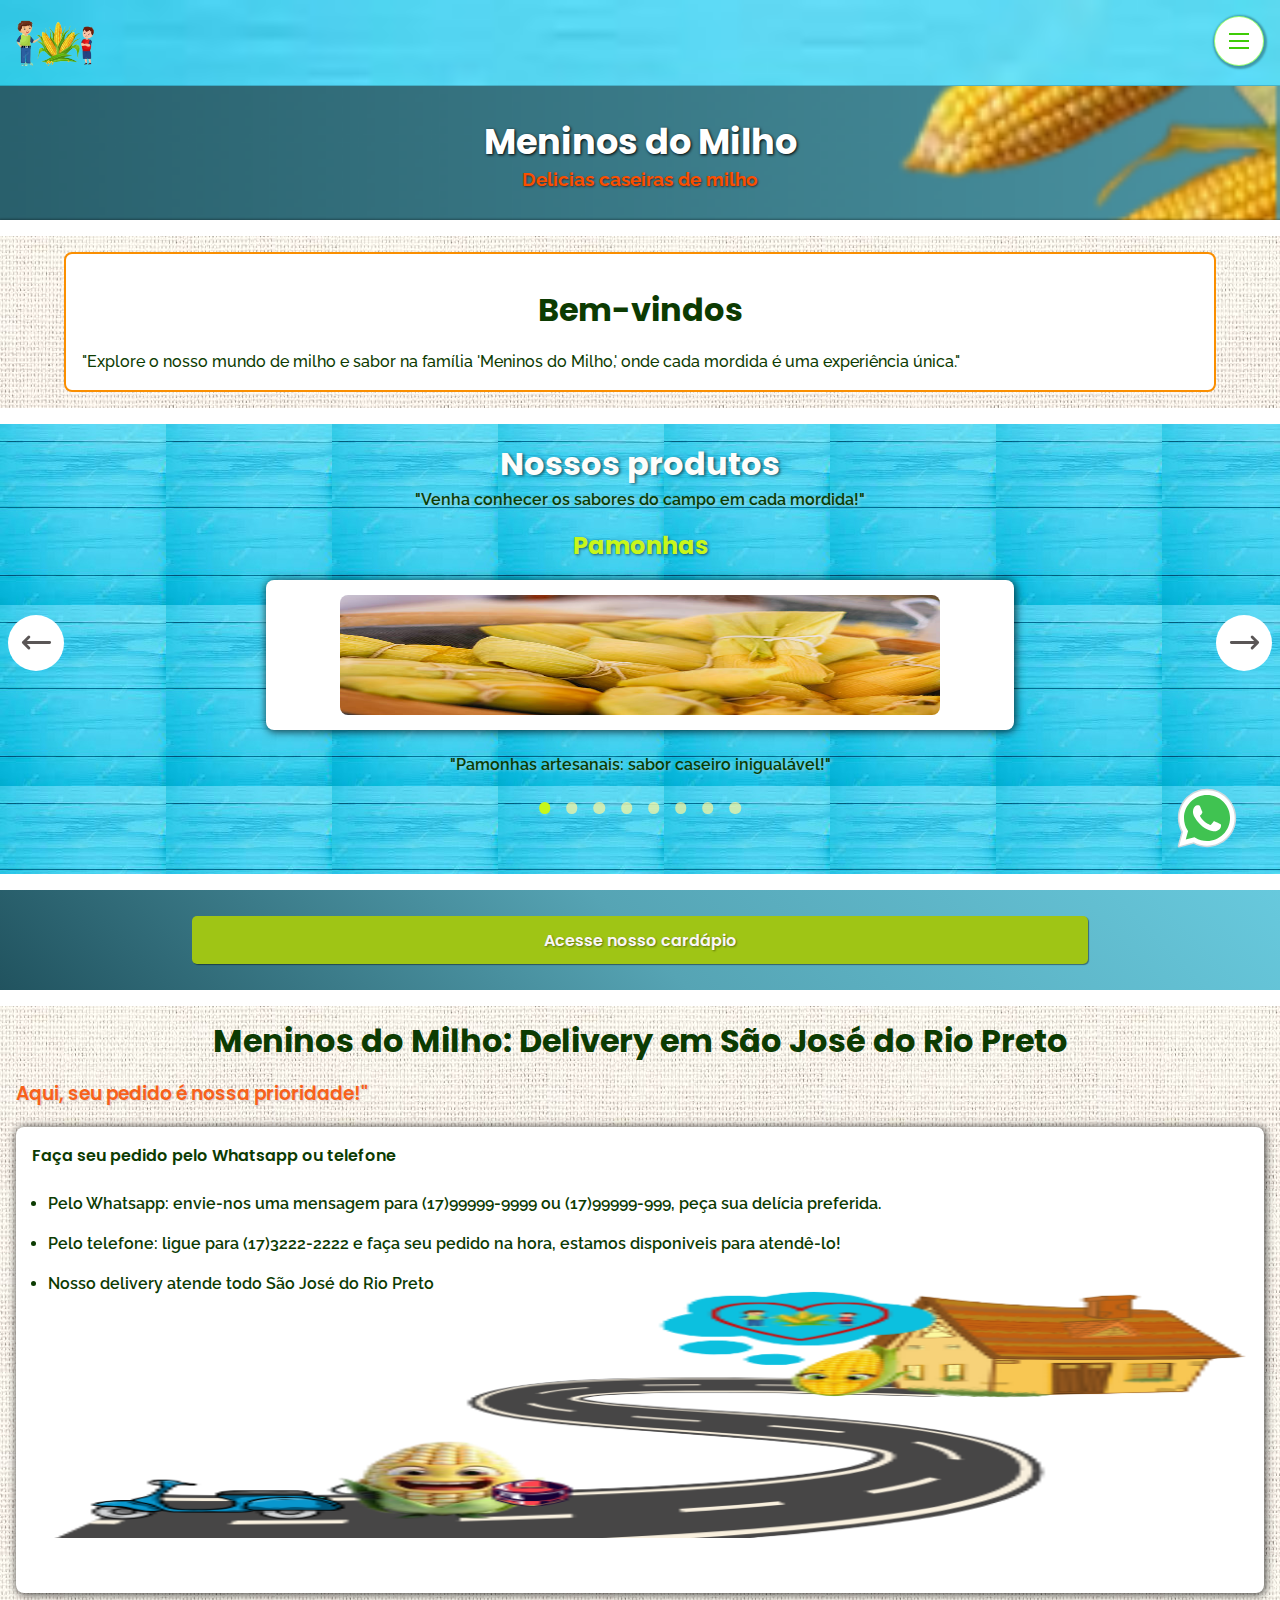
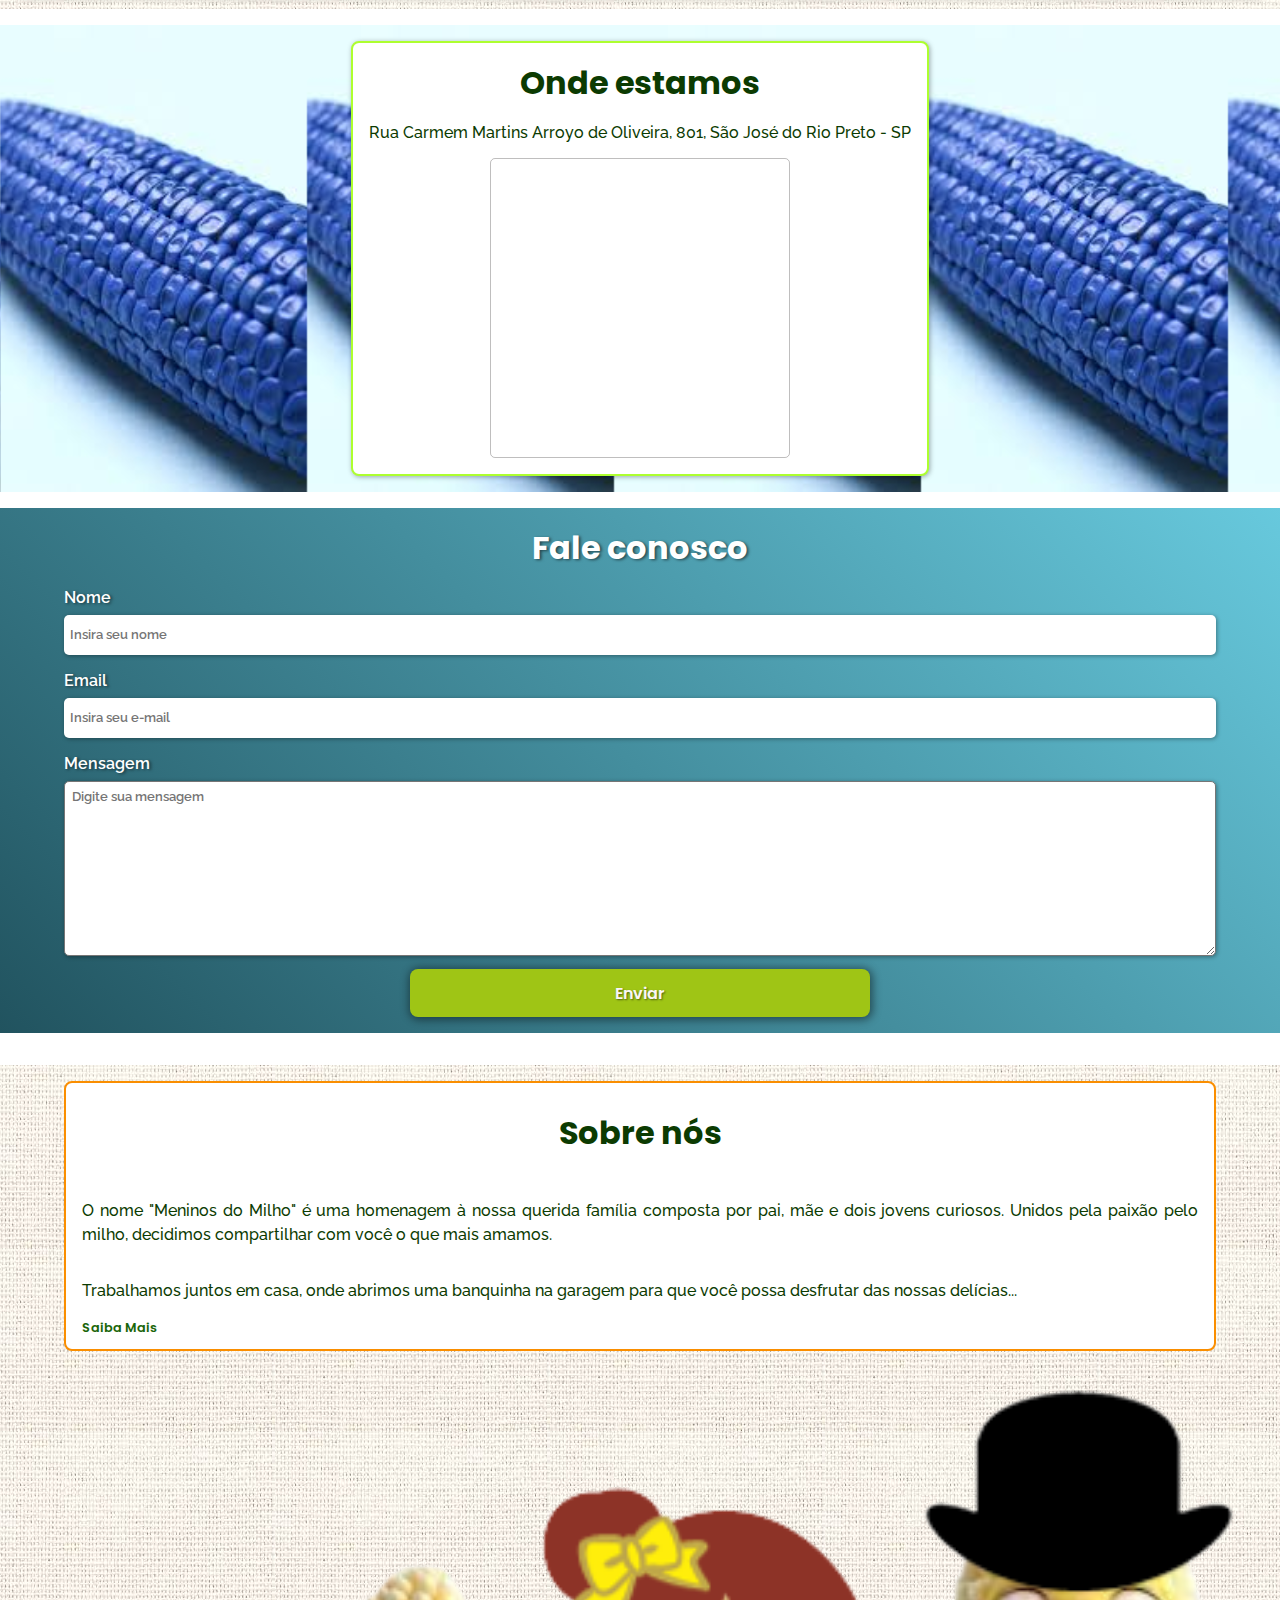
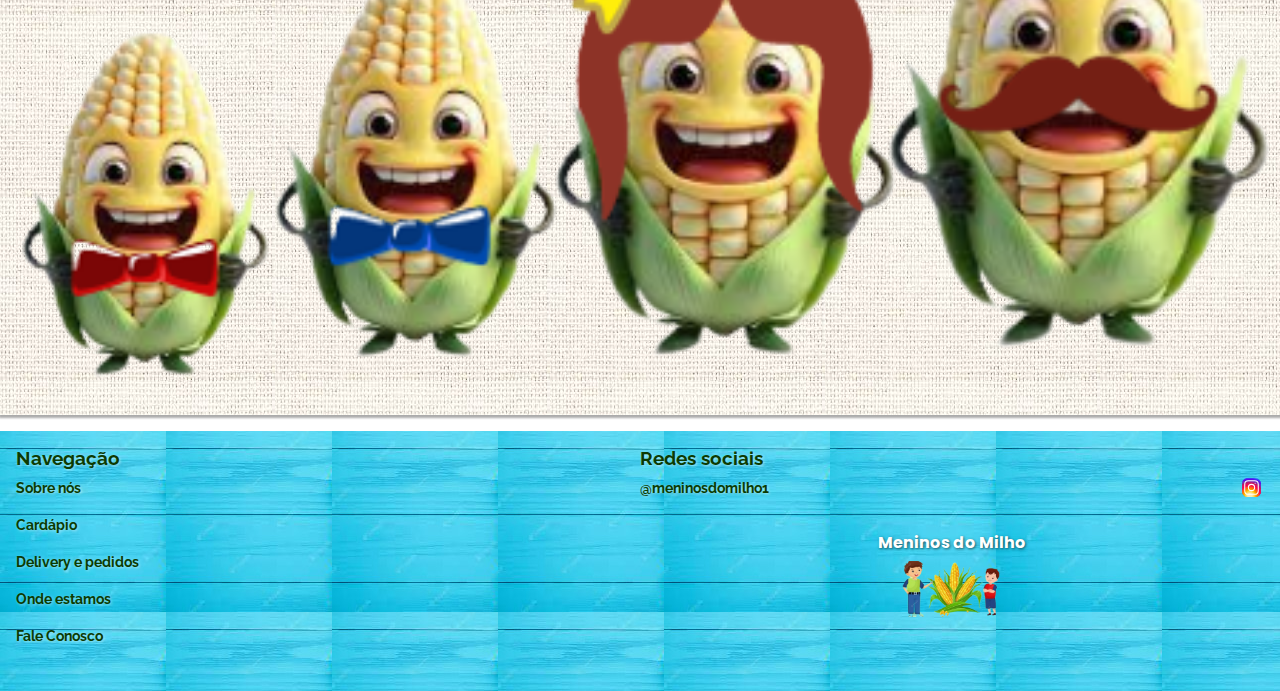
==== index.html @ b9b0762e "delegação no nav" ====
<!DOCTYPE html>
<html lang="pt">
	<head>
		<meta charset="UTF-8" />
		<meta
			name="viewport"
			content="width=device-width, initial-scale=1.0"
		/>
		<link
			rel="icon"
			href="imgs/favicon.ico"
		/>
		<title>Meninos do milho</title>
	
		<link
			rel="stylesheet"
			href="style.css"
		/>
		<script
			defer
			src="main.js"
		></script>
	</head>
	<body>
		<header class="header">
			<div class="teste">
				<img
					class="img-logo"
					src="imgs/Logo-cortada.png"
					alt=""
				/>	
			</div>
			<nav id="menu" >
				<div class="menu-container">
		
				<span class="icone-menu"></span>
				</div> 
			
				<ul class="menu-burguer">
					<li class="menu-burguer-lista"><a href="#sobre-nos"  class="item menu-burguer-link">Sobre nós</a></li>
					<li class="menu-burguer-lista"><a href="#" class="item">Cardápio</a></li>
					<li class="menu-burguer-lista"><a href="#delivery-pedidos" class="item menu-burguer-link">Delivery e pedidos</a></li>
					<li class="menu-burguer-lista"><a href="#onde-estamos" class="item menu-burguer-link">Onde estamos</a></li>
					<li class="menu-burguer-lista"><a href="#fale-conosco" class="item menu-burguer-link">Fale conosco</a></li>
				</ul>
			</nav>
			<div class="teste-2">
				<h1 class="titulo">Meninos do Milho</h1>
				<p class="subtitulo">Delicias caseiras de milho</p>
			</div>

		</header>
		<main class="main">
				<a id="icon-whatsapp" aria-label="Chat on WhatsApp" href="https://wa.me//55170000000?text=Ola,%20quero%20conhecer%20as%20delicias%20de%20milho!"><img alt="Chat on WhatsApp" src="whats.svg" /></a>
		
			<section class="boas-vindas">
				<div class="container-boas-vindas">
					<h2 class="titulo-bem-vindo titulo-boas-vindas-inicio">Bem-vindos</h2>
				<p class="texto-boas-vindas ">
						"Explore o nosso mundo de milho e sabor na família 'Meninos do
						Milho,' onde cada mordida é uma experiência única."
					</p>
			</section>
			<section class="section-produtos">
				<div class="section__header">
					<h2 class="section__titulo">Nossos produtos</h2>
					<h3 class="section__texto">
						"Venha conhecer os sabores do campo em cada mordida!"
					</h3>
				</div>
				<div class="slider">
					<div class="slide slide--1">
						<div class="produtos-container">
							<h3 class="produtos__container--header">Pamonhas</h3>
							<div class="produtos-container-img">
								<img
									class="slide-img--pamonha"
									src="imgs/pamonhas.jpg"
									alt=""
								/>
							</div>
							<p class="produtos-texto">
								"Pamonhas artesanais: sabor caseiro inigualável!"
							</p>
						</div>
					</div>

					<div class="slide slide--2">
						<div class="produtos-container">
							<h3 class="produtos__container--header">Curau</h3>
							<div class="produtos-container-img">
								<img
									class="slide-img--pamonha"
									src="imgs/curau.jpg"
									alt=""
								/>
							</div>
							<p class="produtos-texto">"Cremosidade em cada colherada."</p>
						</div>
					</div>
					<div class="slide slide--3">
						<div class="produtos-container">
							<h3 class="produtos__container--header">Suco de milho</h3>
							<div class="produtos-container-img">
								<img
									class="slide-img--pamonha"
									src="imgs/suco.jpg"
									alt=""
								/>
							</div>
							<p class="produtos-texto">
								"Refresque-se com a essência do campo, refresque-se com o sabor
								do milho!"
							</p>
						</div>
					</div>
					<div class="slide slide--4">
						<div class="produtos-container">
							<h3 class="produtos__container--header">Milho cozido</h3>
							<div class="produtos-container-img">
								<img
									class="slide-img--pamonha"
									src="imgs/milho-cozido.jpg"
									alt=""
								/>
							</div>
							<p class="produtos-texto">"Tradição servida quentinha."</p>
						</div>
					</div>
					<div class="slide slide--5">
						<div class="produtos-container">
							<h3 class="produtos__container--header">Bolo de Milho</h3>
							<div class="produtos-container-img">
								<img
									class="slide-img--pamonha"
									src="imgs/bolo.jpg"
									alt=""
								/>
							</div>
							<p class="produtos-texto">
								"Uma explosão de sabor a cada fatia."
							</p>
						</div>
					</div>
					<div class="slide slide--6">
						<div class="produtos-container">
							<h3 class="produtos__container--header">Caldos</h3>
							<div class="produtos-container-img">
								<img
									class="slide-img--pamonha"
									src="imgs/caldo.jpg"
									alt=""
								/>
							</div>
							<p class="produtos-texto">
								O aconchego do sabor da roça em uma única tigela.
							</p>
						</div>
					</div>
					<div class="slide slide--7">
						<div class="produtos-container">
							<h3 class="produtos__container--header">Geleias</h3>
							<div class="produtos-container-img">
								<img
									class="slide-img--pamonha"
									src="imgs/geleia.jpg"
									alt=""
								/>
							</div>
							<p class="produtos-texto">
								"Geleias frescas, o toque perfeito para o seu dia."
							</p>
						</div>
					</div>
					<div class="slide slide--8">
						<div class="produtos-container">
							<h3 class="produtos__container--header">Massa pura</h3>
							<div class="produtos-container-img">
								<img
									class="slide-img--pamonha"
									src="imgs/a-versatilidade-do-milho.jpg"
									alt=""
								/>
							</div>
							<p class="produtos-texto">
								"Versatilidade em cada grão, o ingrediente que transforma
								receitas em obras-primas."
							</p>
						</div>
					</div>
					<div class="container-buttons">
						<button class="slider__btn slider__btn--left">
							<svg
								xmlns="http://www.w3.org/2000/svg"
								fill="none"
								viewBox="0 0 24 24"
								stroke-width="2"
								stroke="currentColor"
								style="width: 35px; height: 35px"
							>
								<path
									stroke-linecap="round"
									stroke-linejoin="round"
									d="M6.75 15.75L3 12m0 0l3.75-3.75M3 12h18"
								/>
							</svg>
						</button>
						<button class="slider__btn slider__btn--right">
							<svg
								xmlns="http://www.w3.org/2000/svg"
								fill="none"
								viewBox="0 0 24 24"
								stroke-width="2"
								stroke="currentColor"
								style="width: 35px; height: 35px; transform: rotate(180deg)"
							>
								<path
									stroke-linecap="round"
									stroke-linejoin="round"
									d="M6.75 15.75L3 12m0 0l3.75-3.75M3 12h18"
								/>
							</svg>
						</button>
					</div>
					<div class="dots"></div>
				</div>
			</section>
			<section class="section-acessa-cardapio">
				<div class="acessa-cardapio-container">
					<a
						class="acessa-cardapio"
						href="#"
						>Acesse nosso cardápio</a
					>
				</div>
			</section>
			<section id="delivery-pedidos" class="section-delivery">
				<h2 class="delivery-titulo">
					Meninos do Milho: Delivery em São José do Rio Preto
				</h2>
				<h3 class="delivery-subtitulo">
					Aqui, seu pedido é nossa prioridade!"
				</h3>
				<div class="lista-wrap">
					<h4 class="delivery-pedido">
						Faça seu pedido pelo Whatsapp ou telefone
					</h4>
					<ul class="delivery-lista">
						<li class="lista-item">
							Pelo Whatsapp: envie-nos uma mensagem para (17)99999-9999 ou
							(17)99999-999, peça sua delícia preferida.
						</li>
						<li class="lista-item">
							Pelo telefone: ligue para (17)3222-2222 e faça seu pedido na hora,
							estamos disponiveis para atendê-lo!
						</li>
						<li class="lista-item">
							Nosso delivery atende todo São José do Rio Preto
						</li>
					</ul>
					<img
						class="delivery-img"
						src="imgs/Delivery-teste.png"
						alt=""
					/>
				</div>
			</section>
			<section id="onde-estamos" class="section-mapa">
				<div class="container-mapa">
					<h2 class="titulo-mapa">Onde estamos</h2>
					<p class="endereço">
						Rua Carmem Martins Arroyo de Oliveira, 801, São José do Rio Preto -
						SP
					</p>
					<iframe
						class="mapa"
						src="https://www.google.com/maps/embed?pb=!1m18!1m12!1m3!1d3730.762014819106!2d-49.40532342383534!3d-20.76043786470651!2m3!1f0!2f0!3f0!3m2!1i1024!2i768!4f13.1!3m3!1m2!1s0x94bdac896d7f86d7%3A0xbe090de798e290ec!2sR.%20Carmem%20Martins%20Arroyo%20de%20Oliveira%2C%20801%20-%20Jardim%20Arroyo%2C%20S%C3%A3o%20Jos%C3%A9%20do%20Rio%20Preto%20-%20SP%2C%2015047-264!5e0!3m2!1spt-BR!2sbr!4v1697739507751!5m2!1spt-BR!2sbr"
						width="300"
						height="300"
						style="border: 1"
						allowfullscreen=""
						loading="lazy"
						referrerpolicy="no-referrer-when-downgrade"
					></iframe>
				</div>
			</section>
			<section id="fale-conosco" class="contato">
				<h2 class="titulo-contato">Fale conosco</h2>
				<form
					id="contato-form"
					action=""
					method="post"
				>
					<label for="nome">Nome</label>
					<input
						name="Nome"
						id="nome"
						type="name"
						placeholder="Insira seu nome"
						required
					/>
					<label for="email">Email</label>
					<input
						name="Email"
						id="email"
						type="email"
						placeholder="Insira seu e-mail"
						required
					/>
					<label for="mensagem">Mensagem</label>
					<textarea
						name="Mensagem"
						id="mensagem"
						cols="30"
						rows="10"
						placeholder="Digite sua mensagem"
						required
					></textarea>
					<button
						class="button-submit"
						type="submit"
					>
						Enviar
					</button>
				</form>
			</section>
			<section id="sobre-nos" class="boas-vindas">
				<div class="container-boas-vindas">
					<h2 class="titulo-bem-vindo">Sobre nós</h2>
					<p class="texto-boas-vindas">
						O nome "Meninos do Milho" é uma homenagem à nossa querida família
						composta por pai, mãe e dois jovens curiosos. Unidos pela paixão
						pelo milho, decidimos compartilhar com você o que mais amamos.

						<!--"Explore o nosso mundo de milho e sabor na família 'Meninos do
						Milho,' onde cada mordida é uma experiência única."
						"Nós, a família Meninos do Milho, estamos comprometidos em servir cada
						dia melhor a você e à sua família com sabor que aquece corações, feito
						com amor pela nossa família para a sua."-->
					</p>
					<p class="texto-boas-vindas">
						Trabalhamos juntos em casa, onde abrimos uma banquinha na garagem
						para que você possa desfrutar das nossas delícias...
					</p>

					<p class="texto-boas-vindas saiba-mais">
						Nossa jornada começa nas raízes do campo, onde buscamos o milho
						fresco diretamente da roça. É aí que tudo começa, com a seleção das
						melhores espigas para nossos produtos
					</p>
					<p class="texto-boas-vindas saiba-mais">
						Elaboramos uma variedade de delícias que exalta o sabor tradicional
						do milho: pamonha, milho cozido, curau, bolo de milho e geleias.
						Cada um deles é resultado do nosso compromisso com a essencia e
						o frescor.
					</p>
					<p class="texto-boas-vindas saiba-mais">
						No Meninos do Milho, nosso compromisso é trazer a tradição rural
						para a sua mesa. Valorizamos o frescor, a essencia e a riqueza
						do milho em todos os nossos produtos. Queremos que cada mordida seja
						uma experiência que une as pessoas e celebra o sabor do campo.
					</p>
					<p class="texto-boas-vindas saiba-mais">
						Ao escolher nossos produtos, você faz parte da nossa história e da
						nossa família. Agradecemos por nos permitir compartilhar o que mais
						amamos com você. Aproveite cada sabor com a certeza de que é
						preparado com o mesmo carinho que temos um pelo outro.
					</p>
					<p class="texto-boas-vindas saiba-mais">
						Agradecemos por escolher nossos produtos e por fazer parte da nossa
						história. Aproveite cada sabor que oferecemos, com o mesmo amor e
						dedicação que colocamos em cada um deles.
					</p>
					<p class="button-saiba-mais">Saiba Mais</p>
				</div>
				<img
					class="familia-img"
					src="imgs/familia-ruiva-bigode.png"
					alt=""
				/>
			</section>
		</main>
		<footer class="footer">
			
			<div class="container-links-footer">
				<div class="lista-link">
					<h3 class="titulo-lista">Navegação</h3>
					<a
						class="item"
						href="#sobre-nos" target="_self"
						>Sobre nós</a
					>
					<a
						class="item"
						href="#" target="_self"
						>Cardápio</a
					>
						<a
						class="item "
						href="#delivery-pedidos" target="_self"
						>Delivery e pedidos</a
					>
					<a
						class="item"
						href="#onde-estamos" target="_self"
						>Onde estamos</a
					>
					<a
						class="item"
						href="#fale-conosco" target="_self"
						>Fale Conosco</a
					>
				</div>
				<div class="redes-container">
					<h3 class="titulo-redes">Redes sociais</h3>
					<div class="link-container">
						<a
    class="item-1"
    href="https://instagram.com/meninosdomilho.1?igshid=MzRlODBiNWFlZA=="
    target="_blank"
    rel="noopener noreferrer"
>@meninosdomilho1</a>
						<svg xmlns="http://www.w3.org/2000/svg" x="0px" y="0px" width="25" height="25" viewBox="0 0 48 48">
							<path fill="#304ffe" d="M41.67,13.48c-0.4,0.26-0.97,0.5-1.21,0.77c-0.09,0.09-0.14,0.19-0.12,0.29v1.03l-0.3,1.01l-0.3,1l-0.33,1.1 l-0.68,2.25l-0.66,2.22l-0.5,1.67c0,0.26-0.01,0.52-0.03,0.77c-0.07,0.96-0.27,1.88-0.59,2.74c-0.19,0.53-0.42,1.04-0.7,1.52 c-0.1,0.19-0.22,0.38-0.34,0.56c-0.4,0.63-0.88,1.21-1.41,1.72c-0.41,0.41-0.86,0.79-1.35,1.11c0,0,0,0-0.01,0 c-0.08,0.07-0.17,0.13-0.27,0.18c-0.31,0.21-0.64,0.39-0.98,0.55c-0.23,0.12-0.46,0.22-0.7,0.31c-0.05,0.03-0.11,0.05-0.16,0.07 c-0.57,0.27-1.23,0.45-1.89,0.54c-0.04,0.01-0.07,0.01-0.11,0.02c-0.4,0.07-0.79,0.13-1.19,0.16c-0.18,0.02-0.37,0.03-0.55,0.03 l-0.71-0.04l-3.42-0.18c0-0.01-0.01,0-0.01,0l-1.72-0.09c-0.13,0-0.27,0-0.4-0.01c-0.54-0.02-1.06-0.08-1.58-0.19 c-0.01,0-0.01,0-0.01,0c-0.95-0.18-1.86-0.5-2.71-0.93c-0.47-0.24-0.93-0.51-1.36-0.82c-0.18-0.13-0.35-0.27-0.52-0.42 c-0.48-0.4-0.91-0.83-1.31-1.27c-0.06-0.06-0.11-0.12-0.16-0.18c-0.06-0.06-0.12-0.13-0.17-0.19c-0.38-0.48-0.7-0.97-0.96-1.49 c-0.24-0.46-0.43-0.95-0.58-1.49c-0.06-0.19-0.11-0.37-0.15-0.57c-0.01-0.01-0.02-0.03-0.02-0.05c-0.1-0.41-0.19-0.84-0.24-1.27 c-0.06-0.33-0.09-0.66-0.09-1c-0.02-0.13-0.02-0.27-0.02-0.4l1.91-2.95l1.87-2.88l0.85-1.31l0.77-1.18l0.26-0.41v-1.03 c0.02-0.23,0.03-0.47,0.02-0.69c-0.01-0.7-0.15-1.38-0.38-2.03c-0.22-0.69-0.53-1.34-0.85-1.94c-0.38-0.69-0.78-1.31-1.11-1.87 C14,7.4,13.66,6.73,13.75,6.26C14.47,6.09,15.23,6,16,6h16c4.18,0,7.78,2.6,9.27,6.26C41.43,12.65,41.57,13.06,41.67,13.48z"></path><path fill="#4928f4" d="M42,16v0.27l-1.38,0.8l-0.88,0.51l-0.97,0.56l-1.94,1.13l-1.9,1.1l-1.94,1.12l-0.77,0.45 c0,0.48-0.12,0.92-0.34,1.32c-0.31,0.58-0.83,1.06-1.49,1.47c-0.67,0.41-1.49,0.74-2.41,0.98c0,0,0-0.01-0.01,0 c-3.56,0.92-8.42,0.5-10.78-1.26c-0.66-0.49-1.12-1.09-1.32-1.78c-0.06-0.23-0.09-0.48-0.09-0.73v-7.19 c0.01-0.15-0.09-0.3-0.27-0.45c-0.54-0.43-1.81-0.84-3.23-1.25c-1.11-0.31-2.3-0.62-3.3-0.92c-0.79-0.24-1.46-0.48-1.86-0.71 c0.18-0.35,0.39-0.7,0.61-1.03c1.4-2.05,3.54-3.56,6.02-4.13C14.47,6.09,15.23,6,16,6h10.8c5.37,0.94,10.32,3.13,14.47,6.26 c0.16,0.39,0.3,0.8,0.4,1.22c0.18,0.66,0.29,1.34,0.32,2.05C42,15.68,42,15.84,42,16z"></path><path fill="#6200ea" d="M42,16v4.41l-0.22,0.68l-0.75,2.33l-0.78,2.4l-0.41,1.28l-0.38,1.19l-0.37,1.13l-0.36,1.12l-0.19,0.59 l-0.25,0.78c0,0.76-0.02,1.43-0.07,2c-0.01,0.06-0.02,0.12-0.02,0.18c-0.06,0.53-0.14,0.98-0.27,1.36 c-0.01,0.06-0.03,0.12-0.05,0.17c-0.26,0.72-0.65,1.18-1.23,1.48c-0.14,0.08-0.3,0.14-0.47,0.2c-0.53,0.18-1.2,0.27-2.02,0.32 c-0.6,0.04-1.29,0.05-2.07,0.05H31.4l-1.19-0.05L30,37.61l-2.17-0.09l-2.2-0.09l-7.25-0.3l-1.88-0.08h-0.26 c-0.78-0.01-1.45-0.06-2.03-0.14c-0.84-0.13-1.49-0.35-1.98-0.68c-0.7-0.45-1.11-1.11-1.35-2.03c-0.06-0.22-0.11-0.45-0.14-0.7 c-0.1-0.58-0.15-1.25-0.18-2c0-0.15,0-0.3-0.01-0.46c-0.01-0.01,0-0.01,0-0.01v-0.58c-0.01-0.29-0.01-0.59-0.01-0.9l0.05-1.61 l0.03-1.15l0.04-1.34v-0.19l0.07-2.46l0.07-2.46l0.07-2.31l0.06-2.27l0.02-0.6c0-0.31-1.05-0.49-2.22-0.64 c-0.93-0.12-1.95-0.23-2.56-0.37c0.05-0.23,0.1-0.46,0.16-0.68c0.18-0.72,0.45-1.4,0.79-2.05c0.18-0.35,0.39-0.7,0.61-1.03 c2.16-0.95,4.41-1.69,6.76-2.17c2.06-0.43,4.21-0.66,6.43-0.66c7.36,0,14.16,2.49,19.54,6.69c0.52,0.4,1.03,0.83,1.53,1.28 C42,15.68,42,15.84,42,16z"></path><path fill="#673ab7" d="M42,18.37v4.54l-0.55,1.06l-1.05,2.05l-0.56,1.08l-0.51,0.99l-0.22,0.43c0,0.31,0,0.61-0.02,0.9 c0,0.43-0.02,0.84-0.05,1.22c-0.04,0.45-0.1,0.86-0.16,1.24c-0.15,0.79-0.36,1.47-0.66,2.03c-0.04,0.07-0.08,0.14-0.12,0.2 c-0.11,0.18-0.24,0.35-0.38,0.51c-0.18,0.22-0.38,0.41-0.61,0.57c-0.34,0.26-0.74,0.47-1.2,0.63c-0.57,0.21-1.23,0.35-2.01,0.43 c-0.51,0.05-1.07,0.08-1.68,0.08l-0.42,0.02l-2.08,0.12h-0.01L27.5,36.6l-2.25,0.13l-3.1,0.18l-3.77,0.22l-0.55,0.03 c-0.51,0-0.99-0.03-1.45-0.09c-0.05-0.01-0.09-0.02-0.14-0.02c-0.68-0.11-1.3-0.29-1.86-0.54c-0.68-0.3-1.27-0.7-1.77-1.18 c-0.44-0.43-0.82-0.92-1.13-1.47c-0.07-0.13-0.14-0.25-0.2-0.39c-0.3-0.59-0.54-1.25-0.72-1.97c-0.03-0.12-0.06-0.25-0.08-0.38 c-0.06-0.23-0.11-0.47-0.14-0.72c-0.11-0.64-0.17-1.32-0.2-2.03v-0.01c-0.01-0.29-0.02-0.57-0.02-0.87l-0.49-1.17l-0.07-0.18 L9.5,25.99L8.75,24.2l-0.12-0.29l-0.72-1.73l-0.8-1.93c0,0,0,0-0.01,0L6.29,18.3L6,17.59V16c0-0.63,0.06-1.25,0.17-1.85 c0.05-0.23,0.1-0.46,0.16-0.68c0.85-0.49,1.74-0.94,2.65-1.34c2.08-0.93,4.31-1.62,6.62-2.04c1.72-0.31,3.51-0.48,5.32-0.48 c7.31,0,13.94,2.65,19.12,6.97c0.2,0.16,0.39,0.32,0.58,0.49C41.09,17.48,41.55,17.91,42,18.37z"></path><path fill="#8e24aa" d="M42,21.35v5.14l-0.57,1.19l-1.08,2.25l-0.01,0.03c0,0.43-0.02,0.82-0.05,1.17c-0.1,1.15-0.38,1.88-0.84,2.33 c-0.33,0.34-0.74,0.53-1.25,0.63c-0.03,0.01-0.07,0.01-0.1,0.02c-0.16,0.03-0.33,0.05-0.51,0.05c-0.62,0.06-1.35,0.02-2.19-0.04 c-0.09,0-0.19-0.01-0.29-0.02c-0.61-0.04-1.26-0.08-1.98-0.11c-0.39-0.01-0.8-0.02-1.22-0.02h-0.02l-1.01,0.08h-0.01l-2.27,0.16 l-2.59,0.2l-0.38,0.03l-3.03,0.22l-1.57,0.12l-1.55,0.11c-0.27,0-0.53,0-0.79-0.01c0,0-0.01-0.01-0.01,0 c-1.13-0.02-2.14-0.09-3.04-0.26c-0.83-0.14-1.56-0.36-2.18-0.69c-0.64-0.31-1.17-0.75-1.6-1.31c-0.41-0.55-0.71-1.24-0.9-2.07 c0-0.01,0-0.01,0-0.01c-0.14-0.67-0.22-1.45-0.22-2.33l-0.15-0.27L9.7,26.35l-0.13-0.22L9.5,25.99l-0.93-1.65l-0.46-0.83 l-0.58-1.03l-1-1.79L6,19.75v-3.68c0.88-0.58,1.79-1.09,2.73-1.55c1.14-0.58,2.32-1.07,3.55-1.47c1.34-0.44,2.74-0.79,4.17-1.02 c1.45-0.24,2.94-0.36,4.47-0.36c6.8,0,13.04,2.43,17.85,6.47c0.22,0.17,0.43,0.36,0.64,0.54c0.84,0.75,1.64,1.56,2.37,2.41 C41.86,21.18,41.94,21.26,42,21.35z"></path><path fill="#c2185b" d="M42,24.71v7.23c-0.24-0.14-0.57-0.31-0.98-0.49c-0.22-0.11-0.47-0.22-0.73-0.32 c-0.38-0.17-0.79-0.33-1.25-0.49c-0.1-0.04-0.2-0.07-0.31-0.1c-0.18-0.07-0.37-0.13-0.56-0.19c-0.59-0.18-1.24-0.35-1.92-0.5 c-0.26-0.05-0.53-0.1-0.8-0.14c-0.87-0.15-1.8-0.24-2.77-0.25c-0.08-0.01-0.17-0.01-0.25-0.01l-2.57,0.02l-3.5,0.02h-0.01 l-7.49,0.06c-2.38,0-3.84,0.57-4.72,0.8c0,0-0.01,0-0.01,0.01c-0.93,0.24-1.22,0.09-1.3-1.54c-0.02-0.45-0.03-1.03-0.03-1.74 l-0.56-0.43l-0.98-0.74l-0.6-0.46l-0.12-0.09L8.88,24.1l-0.25-0.19l-0.52-0.4l-0.96-0.72L6,21.91v-3.4 c0.1-0.08,0.19-0.15,0.29-0.21c1.45-1,3-1.85,4.64-2.54c1.46-0.62,3-1.11,4.58-1.46c0.43-0.09,0.87-0.18,1.32-0.24 c1.33-0.23,2.7-0.34,4.09-0.34c6.01,0,11.53,2.09,15.91,5.55c0.66,0.52,1.3,1.07,1.9,1.66c0.82,0.78,1.59,1.61,2.3,2.49 c0.14,0.18,0.28,0.36,0.42,0.55C41.64,24.21,41.82,24.46,42,24.71z"></path><path fill="#d81b60" d="M42,28.72V32c0,0.65-0.06,1.29-0.18,1.91c-0.18,0.92-0.49,1.8-0.91,2.62c-0.22,0.05-0.47,0.05-0.75,0.01 c-0.63-0.11-1.37-0.44-2.17-0.87c-0.04-0.01-0.08-0.03-0.11-0.05c-0.25-0.13-0.51-0.27-0.77-0.43c-0.53-0.29-1.09-0.61-1.65-0.91 c-0.12-0.06-0.24-0.12-0.35-0.18c-0.64-0.33-1.3-0.63-1.96-0.86c0,0,0,0-0.01,0c-0.14-0.05-0.29-0.1-0.44-0.14 c-0.57-0.16-1.15-0.26-1.71-0.26l-1.1-0.32l-4.87-1.41c0,0,0,0-0.01,0l-2.99-0.87h-0.01l-1.3-0.38c-3.76,0-6.07,1.6-7.19,0.99 c-0.44-0.23-0.7-0.81-0.79-1.95c-0.03-0.32-0.04-0.68-0.04-1.1l-1.17-0.57l-0.05-0.02h-0.01l-0.84-0.42L9.7,26.35l-0.07-0.03 l-0.17-0.09L7.5,25.28L6,24.55v-3.43c0.17-0.15,0.35-0.29,0.53-0.43c0.19-0.15,0.38-0.29,0.57-0.44c0.01,0,0.01,0,0.01,0 c1.18-0.85,2.43-1.6,3.76-2.22c1.55-0.74,3.2-1.31,4.91-1.68c0.25-0.06,0.51-0.12,0.77-0.16c1.42-0.27,2.88-0.41,4.37-0.41 c5.27,0,10.11,1.71,14.01,4.59c1.13,0.84,2.18,1.77,3.14,2.78c0.79,0.83,1.52,1.73,2.18,2.67c0.05,0.07,0.1,0.14,0.15,0.2 c0.37,0.54,0.71,1.09,1.03,1.66C41.64,28.02,41.82,28.37,42,28.72z"></path><path fill="#f50057" d="M41.82,33.91c-0.18,0.92-0.49,1.8-0.91,2.62c-0.19,0.37-0.4,0.72-0.63,1.06c-0.14,0.21-0.29,0.41-0.44,0.6 c-0.36-0.14-0.89-0.34-1.54-0.56c0,0,0,0,0-0.01c-0.49-0.17-1.05-0.35-1.65-0.52c-0.17-0.05-0.34-0.1-0.52-0.15 c-0.71-0.19-1.45-0.36-2.17-0.46c-0.6-0.1-1.19-0.16-1.74-0.16l-0.46-0.13h-0.01l-2.42-0.7l-1.49-0.43l-1.66-0.48h-0.01l-0.54-0.15 l-6.53-1.88l-1.88-0.54l-1.4-0.33l-2.28-0.54l-0.28-0.07c0,0,0,0-0.01,0l-2.29-0.53c0-0.01,0-0.01,0-0.01l-0.41-0.09l-0.21-0.05 l-1.67-0.39l-0.19-0.05l-1.42-1.17L6,27.9v-4.08c0.37-0.36,0.75-0.7,1.15-1.03c0.12-0.11,0.25-0.21,0.38-0.31 c0.12-0.1,0.25-0.2,0.38-0.3c0.91-0.69,1.87-1.31,2.89-1.84c1.3-0.7,2.68-1.26,4.13-1.66c0.28-0.09,0.56-0.17,0.85-0.23 c1.64-0.41,3.36-0.62,5.14-0.62c4.47,0,8.63,1.35,12.07,3.66c1.71,1.15,3.25,2.53,4.55,4.1c0.66,0.79,1.26,1.62,1.79,2.5 c0.05,0.07,0.09,0.13,0.13,0.2c0.32,0.53,0.62,1.08,0.89,1.64c0.25,0.5,0.47,1,0.67,1.52C41.34,32.25,41.6,33.07,41.82,33.91z"></path><path fill="#ff1744" d="M40.28,37.59c-0.14,0.21-0.29,0.41-0.44,0.6c-0.44,0.55-0.92,1.05-1.46,1.49c-0.47,0.39-0.97,0.74-1.5,1.04 c-0.2-0.05-0.4-0.11-0.61-0.19c-0.66-0.23-1.35-0.61-1.99-1.01c-0.96-0.61-1.79-1.27-2.16-1.57c-0.14-0.12-0.21-0.18-0.21-0.18 l-1.7-0.15L30,37.6l-2.2-0.19l-2.28-0.2l-3.37-0.3l-5.34-0.47l-0.02-0.01l-1.88-0.91l-1.9-0.92l-1.53-0.74l-0.33-0.16l-0.41-0.2 l-1.42-0.69L7.43,31.9l-0.59-0.29L6,31.35v-4.47c0.47-0.56,0.97-1.09,1.5-1.6c0.34-0.32,0.7-0.64,1.07-0.94 c0.06-0.05,0.12-0.1,0.18-0.14c0.04-0.05,0.09-0.08,0.13-0.1c0.59-0.48,1.21-0.91,1.85-1.3c0.74-0.47,1.52-0.89,2.33-1.24 c0.87-0.39,1.78-0.72,2.72-0.97c1.63-0.46,3.36-0.7,5.14-0.7c4.08,0,7.85,1.24,10.96,3.37c1.99,1.36,3.71,3.08,5.07,5.07 c0.45,0.64,0.85,1.32,1.22,2.02c0.13,0.26,0.26,0.52,0.37,0.78c0.12,0.25,0.23,0.5,0.34,0.75c0.21,0.52,0.4,1.04,0.57,1.58 c0.32,1,0.56,2.02,0.71,3.08C40.21,36.89,40.25,37.24,40.28,37.59z"></path><path fill="#ff5722" d="M38.39,39.42c0,0.08,0,0.17-0.01,0.26c-0.47,0.39-0.97,0.74-1.5,1.04c-0.22,0.12-0.44,0.24-0.67,0.34 c-0.23,0.11-0.46,0.21-0.7,0.3c-0.34-0.18-0.8-0.4-1.29-0.61c-0.69-0.31-1.44-0.59-2.02-0.68c-0.14-0.03-0.27-0.04-0.39-0.04 l-1.64-0.21h-0.02l-2.04-0.27l-2.06-0.27l-0.96-0.12l-7.56-0.98c-0.49,0-1.01-0.03-1.55-0.1c-0.66-0.06-1.35-0.16-2.04-0.3 c-0.68-0.12-1.37-0.28-2.03-0.45c-0.69-0.16-1.37-0.35-2-0.53c-0.73-0.22-1.41-0.43-1.98-0.62c-0.47-0.15-0.87-0.29-1.18-0.4 c-0.18-0.43-0.33-0.88-0.44-1.34C6.1,33.66,6,32.84,6,32v-1.67c0.32-0.53,0.67-1.05,1.06-1.54c0.71-0.94,1.52-1.8,2.4-2.56 c0.03-0.04,0.07-0.07,0.1-0.09l0.01-0.01c0.31-0.28,0.63-0.53,0.97-0.77c0.04-0.04,0.08-0.07,0.12-0.1 c0.16-0.12,0.33-0.24,0.51-0.35c1.43-0.97,3.01-1.73,4.7-2.24c1.6-0.48,3.29-0.73,5.05-0.73c3.49,0,6.75,1.03,9.47,2.79 c2.01,1.29,3.74,2.99,5.06,4.98c0.16,0.23,0.31,0.46,0.46,0.7c0.69,1.17,1.26,2.43,1.68,3.75c0.05,0.15,0.09,0.3,0.13,0.46 c0.08,0.27,0.15,0.55,0.21,0.83c0.02,0.07,0.04,0.14,0.06,0.22c0.14,0.63,0.24,1.29,0.31,1.95c0,0.01,0,0.01,0,0.01 C38.36,38.22,38.39,38.82,38.39,39.42z"></path><path fill="#ff6f00" d="M36.33,39.42c0,0.35-0.02,0.73-0.06,1.11c-0.02,0.18-0.04,0.36-0.06,0.53c-0.23,0.11-0.46,0.21-0.7,0.3 c-0.45,0.17-0.91,0.31-1.38,0.41c-0.32,0.07-0.65,0.13-0.98,0.16h-0.01c-0.31-0.19-0.67-0.42-1.04-0.68 c-0.67-0.47-1.37-1-1.93-1.43c-0.01-0.01-0.01-0.01-0.02-0.02c-0.59-0.45-1.01-0.79-1.01-0.79l-1.06,0.04l-2.04,0.07l-0.95,0.04 l-3.82,0.14l-3.23,0.12c-0.21,0.01-0.46,0.01-0.77,0h-0.01c-0.42-0.01-0.92-0.04-1.47-0.09c-0.64-0.05-1.34-0.11-2.05-0.18 c-0.69-0.08-1.39-0.16-2.06-0.24c-0.74-0.08-1.44-0.17-2.04-0.25c-0.47-0.06-0.88-0.11-1.21-0.15c-0.28-0.32-0.53-0.65-0.77-1.01 c-0.36-0.54-0.67-1.11-0.91-1.72c-0.18-0.43-0.33-0.88-0.44-1.34c0.29-0.89,0.67-1.73,1.12-2.54c0.36-0.66,0.78-1.29,1.24-1.89 c0.45-0.59,0.94-1.14,1.47-1.64v-0.01c0.15-0.15,0.3-0.29,0.45-0.42c0.28-0.26,0.57-0.5,0.87-0.73h0.01 c0.01-0.02,0.02-0.02,0.03-0.03c0.24-0.19,0.49-0.36,0.74-0.53c1.48-1.01,3.15-1.76,4.95-2.2c1.19-0.29,2.44-0.45,3.73-0.45 c2.54,0,4.94,0.61,7.05,1.71h0.01c1.81,0.93,3.41,2.21,4.7,3.75c0.71,0.82,1.32,1.72,1.82,2.67c0.35,0.64,0.65,1.31,0.9,1.99 c0.02,0.06,0.04,0.11,0.06,0.16c0.17,0.5,0.32,1.02,0.45,1.54c0.09,0.37,0.16,0.75,0.22,1.13c0.02,0.12,0.04,0.23,0.05,0.35 C36.28,37.99,36.33,38.7,36.33,39.42z"></path><path fill="#ff9800" d="M34.28,39.42v0.1c0,0.34-0.03,0.77-0.06,1.23c-0.03,0.34-0.06,0.69-0.09,1.02c-0.32,0.07-0.65,0.13-0.98,0.16 h-0.01C32.76,41.98,32.39,42,32,42h-1.75l-0.38-0.11l-1.97-0.6l-2-0.6l-4.63-1.39l-2-0.6c0,0-0.83,0.33-2,0.72h-0.01 c-0.45,0.15-0.94,0.31-1.46,0.47c-0.65,0.19-1.34,0.38-2.02,0.53c-0.7,0.16-1.39,0.28-2.01,0.33c-0.19,0.02-0.38,0.03-0.55,0.03 c-0.56-0.31-1.1-0.68-1.59-1.09c-0.43-0.36-0.83-0.75-1.2-1.18c-0.28-0.32-0.53-0.65-0.77-1.01c0.07-0.45,0.15-0.89,0.27-1.32 c0.3-1.19,0.77-2.33,1.39-3.37c0.34-0.59,0.72-1.16,1.16-1.69c0.01-0.03,0.04-0.06,0.07-0.08c-0.01-0.01,0-0.01,0-0.01 c0.13-0.17,0.27-0.33,0.41-0.48c0-0.01,0-0.01,0-0.01c0.41-0.44,0.83-0.86,1.29-1.25c0.16-0.13,0.31-0.26,0.48-0.39 c0.03-0.03,0.06-0.05,0.1-0.08c2.25-1.72,5.06-2.76,8.09-2.76c3.44,0,6.57,1.29,8.94,3.41c1.14,1.03,2.11,2.26,2.84,3.63 c0.06,0.1,0.12,0.21,0.17,0.32c0.09,0.18,0.18,0.37,0.26,0.57c0.33,0.72,0.59,1.48,0.77,2.26c0.02,0.08,0.04,0.16,0.06,0.24 c0.08,0.37,0.15,0.75,0.2,1.13C34.24,38.21,34.28,38.81,34.28,39.42z"></path><path fill="#ffc107" d="M32.22,39.42c0,0.2-0.01,0.42-0.02,0.65c-0.02,0.37-0.05,0.77-0.1,1.18c-0.02,0.25-0.06,0.5-0.1,0.75h-5.48 l-1.06-0.17l-4.14-0.66l-0.59-0.09l-1.35-0.22c-0.59,0-1.87,0.26-3.22,0.51c-0.71,0.13-1.43,0.27-2.08,0.36 c-0.08,0.01-0.16,0.02-0.23,0.03h-0.01c-0.7-0.15-1.38-0.38-2.02-0.68c-0.2-0.09-0.4-0.19-0.6-0.3c-0.56-0.31-1.1-0.68-1.59-1.09 c-0.01-0.12-0.02-0.22-0.02-0.27c0-0.26,0.01-0.51,0.03-0.76c0.04-0.64,0.13-1.26,0.27-1.86c0.22-0.91,0.54-1.79,0.97-2.6 c0.08-0.17,0.17-0.34,0.27-0.5c0.04-0.08,0.09-0.15,0.13-0.23c0.18-0.29,0.38-0.57,0.58-0.85c0.42-0.55,0.89-1.07,1.39-1.54 c0.01,0,0.01,0,0.01,0c0.04-0.04,0.08-0.08,0.12-0.11c0.05-0.04,0.09-0.09,0.14-0.12c0.2-0.18,0.4-0.34,0.61-0.49 c0-0.01,0.01-0.01,0.01-0.01c1.89-1.41,4.23-2.24,6.78-2.24c1.98,0,3.82,0.5,5.43,1.38h0.01c1.38,0.76,2.58,1.79,3.53,3.03 c0.37,0.48,0.7,0.99,0.98,1.53h0.01c0.05,0.1,0.1,0.2,0.15,0.3c0.3,0.59,0.54,1.21,0.72,1.85h0.01c0.01,0.05,0.03,0.1,0.04,0.15 c0.12,0.43,0.22,0.87,0.29,1.32c0.01,0.09,0.02,0.19,0.03,0.28C32.19,38.43,32.22,38.92,32.22,39.42z"></path><path fill="#ffd54f" d="M30.17,39.31c0,0.16,0,0.33-0.02,0.49v0.01c0,0.01,0,0.01,0,0.01c-0.02,0.72-0.12,1.43-0.28,2.07 c0,0.04-0.01,0.07-0.03,0.11h-4.67l-3.85-0.83l-0.51-0.11l-0.08,0.02l-4.27,0.88L16.27,42H16c-0.64,0-1.27-0.06-1.88-0.18 c-0.09-0.02-0.18-0.04-0.27-0.06h-0.01c-0.7-0.15-1.38-0.38-2.02-0.68c-0.02-0.11-0.04-0.22-0.05-0.33 c-0.07-0.43-0.1-0.88-0.1-1.33c0-0.17,0-0.34,0.01-0.51c0.03-0.54,0.11-1.07,0.23-1.58c0.08-0.38,0.19-0.75,0.32-1.1 c0.11-0.31,0.24-0.61,0.38-0.9c0.12-0.25,0.26-0.49,0.4-0.73c0.14-0.23,0.29-0.45,0.45-0.67c0.4-0.55,0.87-1.06,1.39-1.51 c0.3-0.26,0.63-0.51,0.97-0.73c1.46-0.96,3.21-1.52,5.1-1.52c0.37,0,0.73,0.02,1.08,0.07h0.02c1.07,0.12,2.07,0.42,2.99,0.87 c0.01,0,0.01,0,0.01,0c1.45,0.71,2.68,1.78,3.58,3.1c0.15,0.22,0.3,0.46,0.43,0.7c0.11,0.19,0.21,0.39,0.3,0.59 c0.14,0.31,0.27,0.64,0.38,0.97h0.01c0.11,0.37,0.21,0.74,0.28,1.13v0.01C30.11,38.16,30.17,38.73,30.17,39.31z"></path><path fill="#ffe082" d="M28.11,39.52v0.03c0,0.59-0.07,1.17-0.21,1.74c-0.05,0.24-0.12,0.48-0.21,0.71h-4.48l-2.29-0.63L18.63,42H16 c-0.64,0-1.27-0.06-1.88-0.18c-0.02-0.03-0.03-0.06-0.04-0.09c-0.14-0.43-0.25-0.86-0.3-1.31c-0.04-0.29-0.06-0.59-0.06-0.9 c0-0.12,0-0.25,0.02-0.37c0.01-0.47,0.08-0.93,0.2-1.37c0.06-0.3,0.15-0.59,0.27-0.87c0.04-0.14,0.1-0.27,0.17-0.4 c0.15-0.34,0.33-0.67,0.53-0.99c0.22-0.32,0.46-0.62,0.73-0.9c0.32-0.36,0.68-0.69,1.09-0.96c0.7-0.51,1.5-0.89,2.37-1.1 c0.58-0.16,1.19-0.24,1.82-0.24c2,0,3.79,0.8,5.09,2.09c0.05,0.05,0.11,0.11,0.16,0.18h0.01c0.14,0.15,0.27,0.3,0.4,0.47 c0.37,0.47,0.68,0.98,0.92,1.54c0.12,0.26,0.22,0.53,0.3,0.81c0.01,0.04,0.02,0.07,0.03,0.11c0.14,0.49,0.23,1,0.25,1.53 C28.1,39.2,28.11,39.36,28.11,39.52z"></path><path fill="#ffecb3" d="M26.06,39.52c0,0.41-0.05,0.8-0.16,1.17c-0.1,0.4-0.25,0.78-0.44,1.14c-0.03,0.06-0.1,0.17-0.1,0.17h-8.88 c-0.01-0.01-0.02-0.03-0.02-0.04c-0.12-0.19-0.22-0.38-0.3-0.59c-0.2-0.46-0.32-0.96-0.36-1.48c-0.02-0.12-0.02-0.25-0.02-0.37 c0-0.06,0-0.13,0.01-0.19c0.01-0.44,0.07-0.86,0.19-1.25c0.1-0.36,0.23-0.69,0.4-1.01c0,0,0.01-0.01,0.01-0.02 c0.12-0.21,0.25-0.42,0.4-0.62c0.49-0.66,1.14-1.2,1.89-1.55c0.01,0,0.01,0,0.01,0c0.24-0.12,0.49-0.22,0.75-0.29c0,0,0,0,0.01,0 c0.46-0.14,0.96-0.21,1.47-0.21c0.59,0,1.16,0.09,1.68,0.28c0.19,0.05,0.37,0.13,0.55,0.22c0,0,0,0,0.01,0 c0.86,0.41,1.59,1.05,2.09,1.85c0.1,0.15,0.19,0.31,0.27,0.48c0.04,0.07,0.08,0.15,0.11,0.22c0.23,0.52,0.37,1.09,0.41,1.69 c0.01,0.05,0.01,0.1,0.01,0.16C26.06,39.36,26.06,39.44,26.06,39.52z"></path><g><path fill="none" stroke="#fff" stroke-linecap="round" stroke-linejoin="round" stroke-miterlimit="10" stroke-width="2" d="M30,11H18c-3.9,0-7,3.1-7,7v12c0,3.9,3.1,7,7,7h12c3.9,0,7-3.1,7-7V18C37,14.1,33.9,11,30,11z"></path><circle cx="31" cy="16" r="1" fill="#fff"></circle></g><g><circle cx="24" cy="24" r="6" fill="none" stroke="#fff" stroke-linecap="round" stroke-linejoin="round" stroke-miterlimit="10" stroke-width="2"></circle></g>
							</svg>
					</div>
					<div class="container-img-footer">
						<h3 class="titulo-footer">Meninos do Milho</h3>
						<img
							class="footer-img"
							src="imgs/Logo-cortada.png"
							alt=""
						/>
					</div>
				</div>
			</div>
		</footer>
	</body>
</html>
---- style.css ----
@charset "utf-8";

@import url("https://fonts.googleapis.com/css2?family=Poppins:ital,wght@0,200;0,300;0,400;0,500;0,600;0,700;0,800;0,900;1,200;1,300;1,400;1,500;1,700;1,800&display=swap");
@import url("https://fonts.googleapis.com/css2?family=Raleway:ital,wght@0,400;0,500;0,600;0,700;0,800;0,900;1,400;1,600;1,700;1,800;1,900&display=swap");

* {
	margin: 0px;
	padding: 0px;
	box-sizing: border-box;
}

html {
	height: 100vh;
	width: 100vw;
}
#icon-whatsapp {
	position: fixed;
	right: 3%;
	border-radius: 50%;
	top: 87%;
	z-index: 10;
	animation: pulse 2.5s infinite;
}

@keyframes pulse {
	0% {
		box-shadow: 0 0 0 0 rgba(0, 200, 0, 1);
	}
	70% {
		box-shadow: 0 0 0 20px rgba(0, 200, 0, 0);
	}
	100% {
		box-shadow: 0 0 0 0 rgba(0, 200, 0, 0);
	}
}

/* ------ HEADER ------*/
.header {
	width: 100%;
	height: 220px;
	background-color: #0cc0df;
	display: flex;
	flex-direction: column;
	justify-content: space-between;
	background-image: url(imgs/possivel-fundo-red-dir.png);
	background-size: cover;
	background-position: right center;
}

.teste {
	display: flex;
	justify-content: space-between;
	padding: 1em;
	border-bottom: 1px solid rgba(0, 0, 0, 0.171);
	background-image: url(imgs/milhoheader-cortado.jpg);
	background-size: cover;
}

.teste-2 {
	width: 100%;
	height: 150px;
	display: flex;
	flex-direction: column;
	justify-content: center;
	align-items: center;
}

.titulo {
	font-family: "Poppins", sans-serif;
	font-size: 2.2em;
	color: white;
	text-shadow: 1px 1px 3px black;
}
.subtitulo {
	font-family: "Raleway", sans-serif;
	font-weight: 700;
	color: rgb(250, 79, 0);
	font-size: 1.2em;
	text-shadow: 1px 1px 2px rgb(51, 48, 48);
}

.img-logo {
	width: 80px;
}

/* ------ MENU ------*/
/*-----NAV-----*/
#menu {
	display: block;
	position: absolute;
	width: 100%;
}
/*-----UL-----*/
.menu-burguer {
	box-sizing: border-box;
	position: absolute;
	top: 85px;
	width: 100%;
	border: 5px solid rgb(62, 204, 6);
	border-bottom-left-radius: 8px;
	border-bottom-right-radius: 8px;
	left: 0;
	z-index: 10000;
	height: 0px;
	cursor: pointer;
	transition: 0.5s;
	visibility: hidden;
	overflow-y: hidden;
}
#menu.active .menu-burguer {
	height: 185px;
	visibility: visible;
}

.icone-menu {
	display: block;
	width: 20px;
	border-top: 2px solid;
	color: rgb(62, 204, 6);
}

.icone-menu::after,
.icone-menu::before {
	content: "";
	display: block;
	width: 20px;
	height: 2px;
	margin-top: 5px;
	background: currentColor;
	transition: 0.3s;
	position: relative;
}

#menu.active .icone-menu {
	border-top-color: transparent;
}

#menu.active .icone-menu::before {
	transform: rotate(135deg);
	background-color: red;
}
#menu.active .icone-menu::after {
	transform: rotate(-135deg);
	top: -7px;
	background-color: red;
}

/*-----Este abaixo é o div redondo verde------*/
.menu-container {
	position: absolute;
	top: 1em;
	right: 1em;
	width: 50px;
	height: 50px;
	display: flex;
	align-items: center;
	justify-content: center;
	background-color: rgb(255, 255, 255);
	border: 1px solid rgba(72, 255, 0, 0.534);
	box-shadow: 1px 1px 2px 2px rgba(0, 0, 0, 0.295);
	border-radius: 50%;
}
.menu-burguer-lista {
	list-style: none;
	padding: 0.5em;
	font-size: 1em;
	text-align: center;
	background-color: rgb(250, 250, 250);
}
.menu-burguer-lista:not(:last-child) {
	border-bottom: 1px solid rgba(223, 222, 222, 0.795);
}
.menu-burguer-lista:hover {
	background-color: rgb(217, 252, 203);
	font-size: 1.1em;
	color: white;
	transition: 0.15s ease-in-out;
}
.menu-burguer-lista:active {
	background-color: rgb(194, 255, 170);
	transition: 0.15s ease-in-out;
}

.menu-burguer-lista:hover > a {
	text-shadow: 1px 1px 3px rgba(255, 254, 254, 0.87);
}

/* ------ MAIN ------*/
.main {
	background-color: white;
	box-shadow: 1px 1px 2px 2px rgba(0, 0, 0, 0.329);
	display: flex;
	flex-direction: column;
	gap: 1em;
}

.boas-vindas {
	margin-top: 1em;
	padding: 1em 0;
	width: 100%;
	display: flex;
	flex-direction: column;
	align-items: center;
	justify-content: space-around;
	background-image: url(imgs/saco-2.jpg);
	background-size: conain;
}

.container-boas-vindas {
	margin: auto;
	width: 90%;
	height: 90%;
	border: 2px solid rgb(250, 142, 0);
	background-color: white;
	border-radius: 8px;
	display: flex;
	flex-direction: column;
	text-align: center;
	justify-content: space-around;
	padding: 0 1em;
}

.titulo-bem-vindo {
	font-family: "Poppins", sans-serif;
	font-size: 2em;
	color: rgb(12, 59, 2);
	text-align: center;
	padding: 0.8em;
}

.texto-boas-vindas {
	font-family: "Raleway", sans-serif;
	font-weight: 500;
	font-size: 1em;
	text-align: justify;
	color: rgb(12, 59, 2);
	line-height: 1.5;
	padding: 1em 0;
}
.titulo-boas-vindas-inicio {
	padding: 1em 1em 0 1em;
}
.familia-img {
	width: 100%;
}

.saiba-mais {
	display: none;
}

.mostrar {
	display: block;
	animation: fadeIn 0.8s linear;
}

@keyframes fadeIn {
	from {
		opacity: 0;
	}
	to {
		opacity: 1;
	}
}
.button-saiba-mais {
	font-family: "Poppins", sans-serif;
	font-size: 0.8em;
	font-weight: 600;
	color: rgb(26, 102, 9);
	text-align: start;
	align-self: flex-start;
	padding-bottom: 1em;
}

/* ------ PRODUTOS ------*/

.section-produtos {
	width: 100%;
	height: 450px;
	background-image: url(imgs/milhoheader-cortado.jpg);
}
.section__header {
	text-align: center;
	padding: 1em 0.5em 0.5em 0.5em;
	line-height: 1.5;
}
.section__titulo {
	font-family: "Poppins", sans-serif;
	font-size: 2em;
	color: #fdfdfb;
	text-shadow: 2px 1px 3px rgba(0, 0, 0, 0.527);
}

.section__texto {
	font-family: "Raleway", sans-serif;
	font-size: 1em;
	padding: 0 1em;
	font-weight: 600;
	color: rgb(12, 59, 2);
	text-shadow: 2px 1px 3px #dfdcdca4;
}

/* ------ SLIDER ------*/
.slider {
	width: 100%;
	height: 75%;
	position: relative;
	display: flex;
	align-items: center;

	/* IN THE END */
	overflow: hidden;
}

.slide {
	position: absolute;
	top: 0px;
	width: 100%;
	height: 80%;
	display: flex;
	align-items: center;
	justify-content: center;

	/* THIS creates the animation! */
	transition: transform 1s;
}

.slide-img--pamonha {
	width: 80%;
	height: 80%;
	border-radius: 8px;
}

.container-buttons {
	position: absolute;
	top: 28%;
	width: 100%;
	display: flex;
	align-items: center;
	justify-content: space-between;
	padding: 0 0.5em;
}

.slider__btn {
	border: none;
	border-radius: 50%;
	height: 3.5rem;
	width: 3.5rem;
	color: rgb(43, 41, 41);
	background-color: white;
	display: flex;
	align-items: center;
	justify-content: center;
}
.slider__btn > svg {
	color: rgba(44, 39, 39, 0.781);
}

.dots {
	position: absolute;
	bottom: 13%;
	left: 50%;
	transform: translateX(-50%);
	display: flex;
}

.dots__dot {
	border: none;
	background-color: #fff59d;
	opacity: 0.7;
	height: 0.7rem;
	width: 0.7rem;
	border-radius: 50%;
	margin-right: 1rem;
	cursor: pointer;
	transition: all 0.5s;

	/* Only necessary when overlying images */
	/* box-shadow: 0 0.6rem 1.5rem rgba(0, 0, 0, 0.7); */
}

.dots__dot:last-child {
	margin: 0;
}

.dots__dot--active {
	/* background-color: #fff; */
	background-color: rgb(199, 247, 27);
	opacity: 1;
}
.produtos-container {
	width: 65%;
	height: 100%;
	position: relative;
	display: flex;
	flex-direction: column;
	align-items: center;
	justify-content: space-around;
}
.produtos-container-img {
	width: 90%;
	height: 150px;
	background-color: white;
	box-shadow: 1px 1px 8px 1px rgba(0, 0, 0, 0.705);
	border-radius: 8px;
	display: flex;
	align-items: center;
	justify-content: center;
}

.produtos__container--header {
	font-family: "Poppins", sans-serif;
	color: rgb(199, 247, 27);
	text-shadow: 1px 1px 3px rgba(0, 0, 0, 0.562);
	font-size: 1.5rem;
	font-weight: 00;
}

.produtos-texto {
	font-family: "Raleway", sans-serif;
	font-weight: 600;
	text-align: center;
	padding: 0.5em;
	font-size: 1rem;
	font-weight: 600;
	color: rgb(12, 59, 2);
	text-shadow: 2px 1px 3px #dfdcdc86;
}
/* ------- CARDÁPIO -----*/

.acessa-cardapio-container {
	width: 100%;
	height: 100px;
	margin: auto;
	display: flex;
	align-items: center;
	justify-content: center;
	background-image: linear-gradient(45deg, #21535f, #56a4b4, #67c9dd);
}

.acessa-cardapio {
	font-family: "Poppins", sans-serif;
	color: rgb(250, 246, 246);
	text-shadow: 1px 1px 2px rgba(0, 0, 0, 0.425);
	width: 70%;
	margin: auto;
	height: 40px;
	border-radius: 5px;
	padding: 1.5em;
	font-size: 1em;
	font-weight: 600;
	box-shadow: 1px 1px 1px rgba(0, 0, 0, 0.432);
	background-color: rgb(159, 197, 21);
	display: flex;
	align-items: center;
	justify-content: center;
	text-decoration: none;
	animation: anima-botao 1s ease-in-out alternate infinite;
}

@keyframes anima-botao {
	100% {
		transform: scale(1.1);
		font-family: 1.1em;
	}
}

/* ------- DELIVERY -----*/

.section-delivery {
	font-family: "Poppins", sans-serif;
	width: 100%;
	padding: 1em;
	color: rgb(12, 59, 2);
	background-image: url(imgs/saco-2.jpg);
}

.delivery-titulo {
	color: rgb(12, 59, 2);
	text-align: center;
	font-size: 2em;
	line-height: 1.2;
	font-weight: 700;
}

.delivery-subtitulo {
	font-size: 1.2;
	font-weight: 600;
	color: rgb(247, 97, 27);
	text-shadow: 1px 1px 1px rgba(201, 184, 184, 0.651);
	padding: 1em 0;
}

.lista-wrap {
	background-color: white;
	padding: 1em;
	border-radius: 8px;
	box-shadow: 1px 1px 8px 1px rgba(0, 0, 0, 0.705);
}
.delivery-pedido {
	font-size: 1em;
	font-weight: 600;
}
.delivery-lista {
	padding: 1em;
}

.lista-item {
	font-family: "Raleway", sans-serif;
	font-weight: 600;
	font-size: 1em;
	line-height: 1.5;
	padding: 0.5em 0;
	text-align: justify;
}
.delivery-img {
	width: 100%;
	height: 250px;
	position: relative;
	bottom: 2em;
}
/* ---------- FALE CONOSCO ---------- */
.contato {
	padding: 1em 0;
	font-family: "Raleway", sans-serif;
	font-weight: 600;
	font-size: 1em;
	color: white;

	background-image: linear-gradient(45deg, #21535f, #67c9dd);
	text-shadow: 2px 1px 3px rgba(0, 0, 0, 0.527);
}
label {
	padding: 1em 0 0.5em 0;
}
.titulo-contato {
	font-family: "Poppins", sans-serif;
	font-size: 2em;
	font-weight: 700;
	text-align: center;
}

#contato-form {
	width: 90%;
	margin: auto;
	display: flex;
	flex-direction: column;
}

input {
	font-family: "Raleway", sans-serif;
	font-weight: 600;
	color: rgb(12, 59, 2);
	height: 40px;
	border-radius: 5px;
	padding: 0.5em;
	font-size: 0.8em;
	border: none;
	box-shadow: 1px 1px 4px rgba(0, 0, 0, 0.363);
}
textarea {
	color: rgb(12, 59, 2);
	border-radius: 5px;
	margin-bottom: 1em;
	padding: 0.5em;
	font-family: "Raleway", sans-serif;
	font-weight: 600;
	box-shadow: 1px 1px 4px rgba(0, 0, 0, 0.363);
}
input:placeholder-shown,
textarea:placeholder-shown {
	font-family: "Raleway", sans-serif;
	font-weight: 600;
	padding: 0.5em;
}
input:focus,
textarea:focus {
	outline-color: rgb(250, 204, 0);
}

.button-submit {
	font-family: "Poppins", sans-serif;
	color: rgb(250, 246, 246);
	text-shadow: 1px 1px 2px rgba(0, 0, 0, 0.493);
	width: 40%;
	height: 30px;
	margin: auto;
	border-radius: 8px;
	padding: 1.5em;
	font-size: 1em;
	font-weight: 600;
	background-color: rgb(159, 197, 21);
	display: flex;
	align-items: center;
	justify-content: center;
	border: none;
	box-shadow: 1px 1px 8px 2px rgba(0, 0, 0, 0.445);
}
/* ---------- MAPA -----------*/
.section-mapa {
	padding: 1em;
	display: flex;
	flex-direction: column;
	align-items: center;
	background-image: url(imgs/fundo3.jpg);
	background-size: contain;
}
.container-mapa {
	background-color: white;
	padding: 1em;
	display: flex;
	flex-direction: column;
	align-items: center;
	border-radius: 8px;
	box-shadow: 1px 1px 5px rgba(0, 0, 0, 0.336);
	text-align: center;
	border: 2px solid greenyellow;
}
.titulo-mapa {
	font-family: "Poppins", sans-serif;
	font-size: 2em;
	color: rgb(12, 59, 2);
	font-weight: 700;
}
.endereço {
	font-family: "Raleway", sans-serif;
	font-size: 1em;
	color: rgb(12, 59, 2);
	padding: 1em 0;
	font-weight: 500;
}

.mapa {
	border-radius: 5px;
	border: 1px solid rgba(43, 39, 39, 0.301);
}
/* ---------- RODAPE -----------*/
.footer {
	font-family: "Raleway", sans-serif;
	color: rgb(12, 59, 2);
	text-shadow: 1px 1px 3px rgba(255, 255, 255, 0.596);
	font-weight: 600;
	font-size: 1em;
	display: flex;
	flex-direction: column;
	gap: 1em;
	margin-top: 1em;
	width: 100%;
	height: 260px;
	background-image: url(imgs/milhoheader-cortado.jpg);
	padding: 1em;
}
.container-links-footer {
	display: flex;
	justify-content: space-between;
	width: 100%;
}
.container-img-footer {
	width: 100%;
	display: flex;
	flex-direction: column;
	align-items: center;
	padding-top: 1.5em;
}
.titulo-footer {
	font-family: "Poppins", sans-serif;
	font-size: 1em;
	color: white;
	text-shadow: 1px 1px 3px rgba(0, 0, 0, 0.596);
}

.footer-img {
	width: 100px;
	margin: auto;
}

.lista-link {
	width: 50%;
	display: flex;
	flex-direction: column;
	justify-content: space-between;
}

.redes-container {
	width: 50%;
	display: flex;
	flex-direction: column;
	justify-content: flex-start;
}
.link-container {
	width: 100%;
	display: flex;
	align-items: center;
	justify-content: space-between;
}
.item,
.item-1 {
	font-family: "Raleway", sans-serif;
	color: rgb(12, 59, 2);
	font-size: 0.9em;
	font-weight: 700;
	text-decoration: none;
	padding: 0.7em 0;
	text-shadow: 1px 1px 3px rgba(255, 255, 255, 0.514);
}
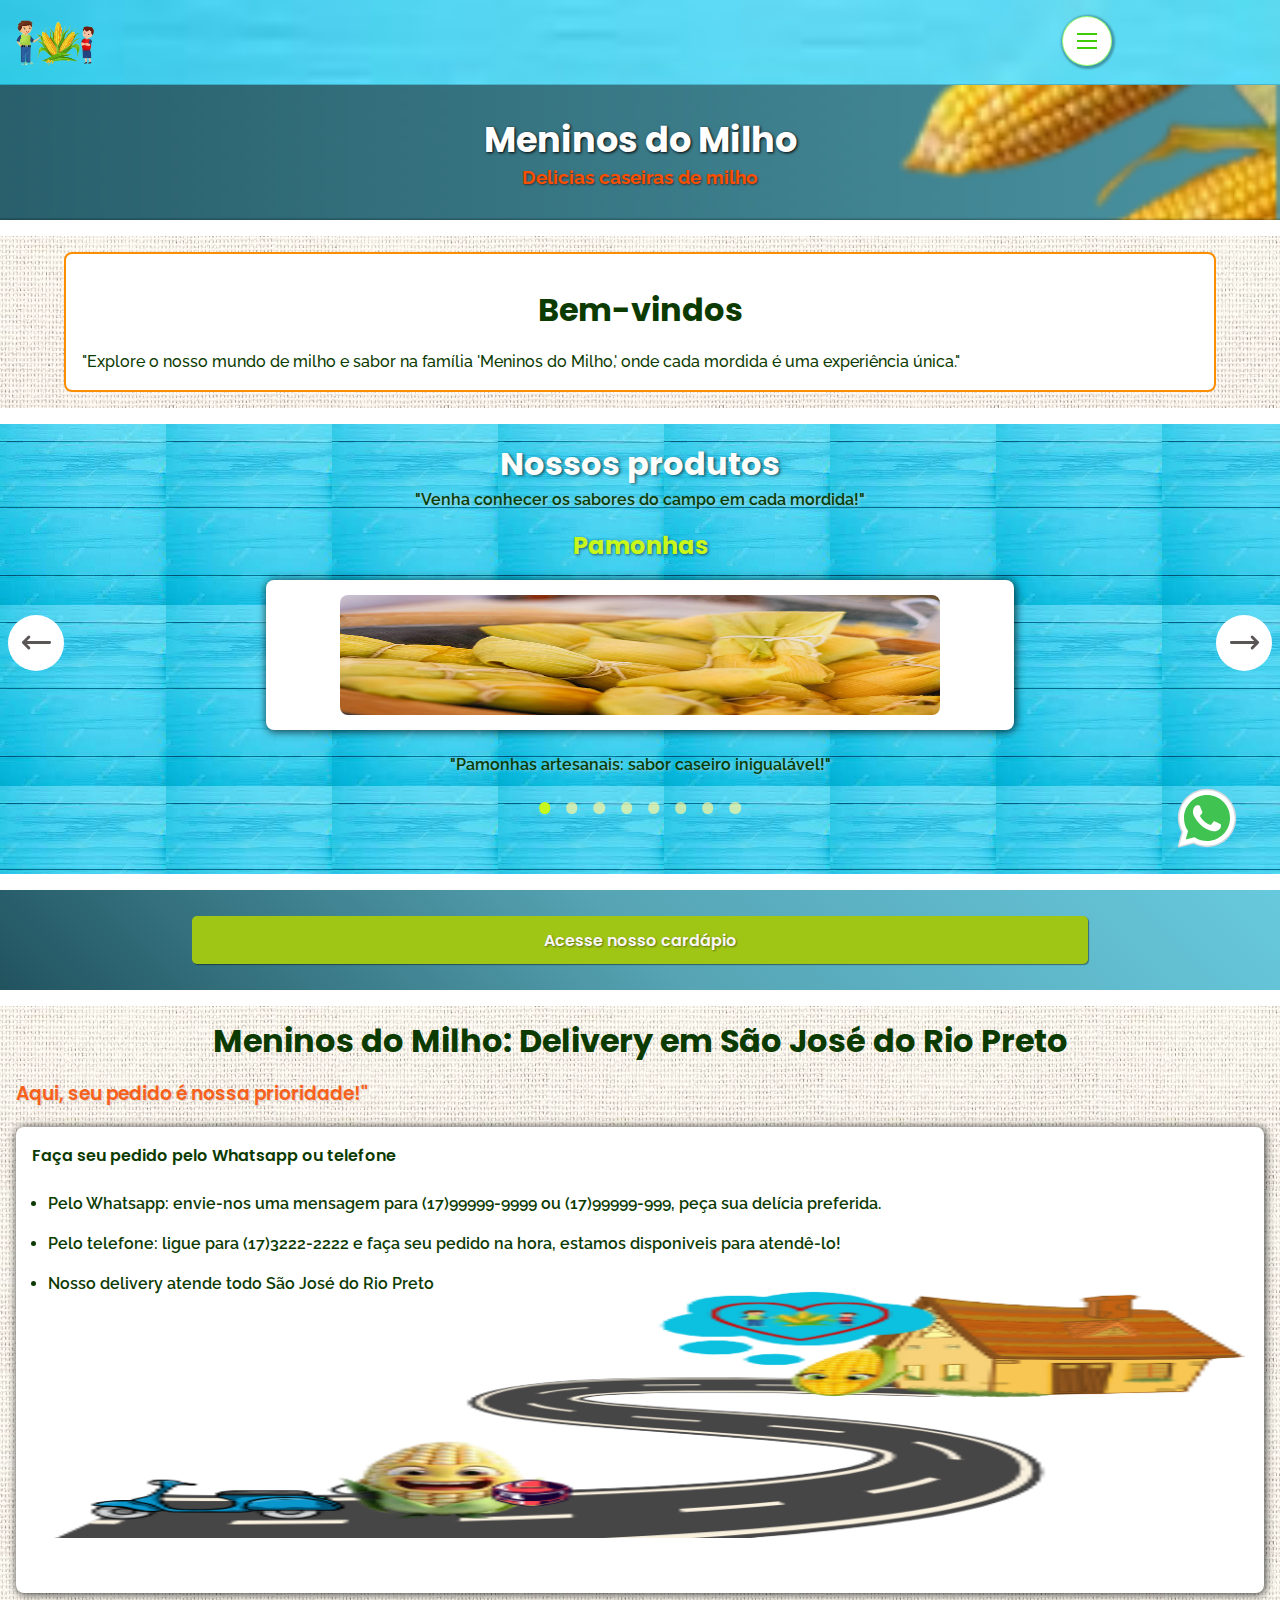
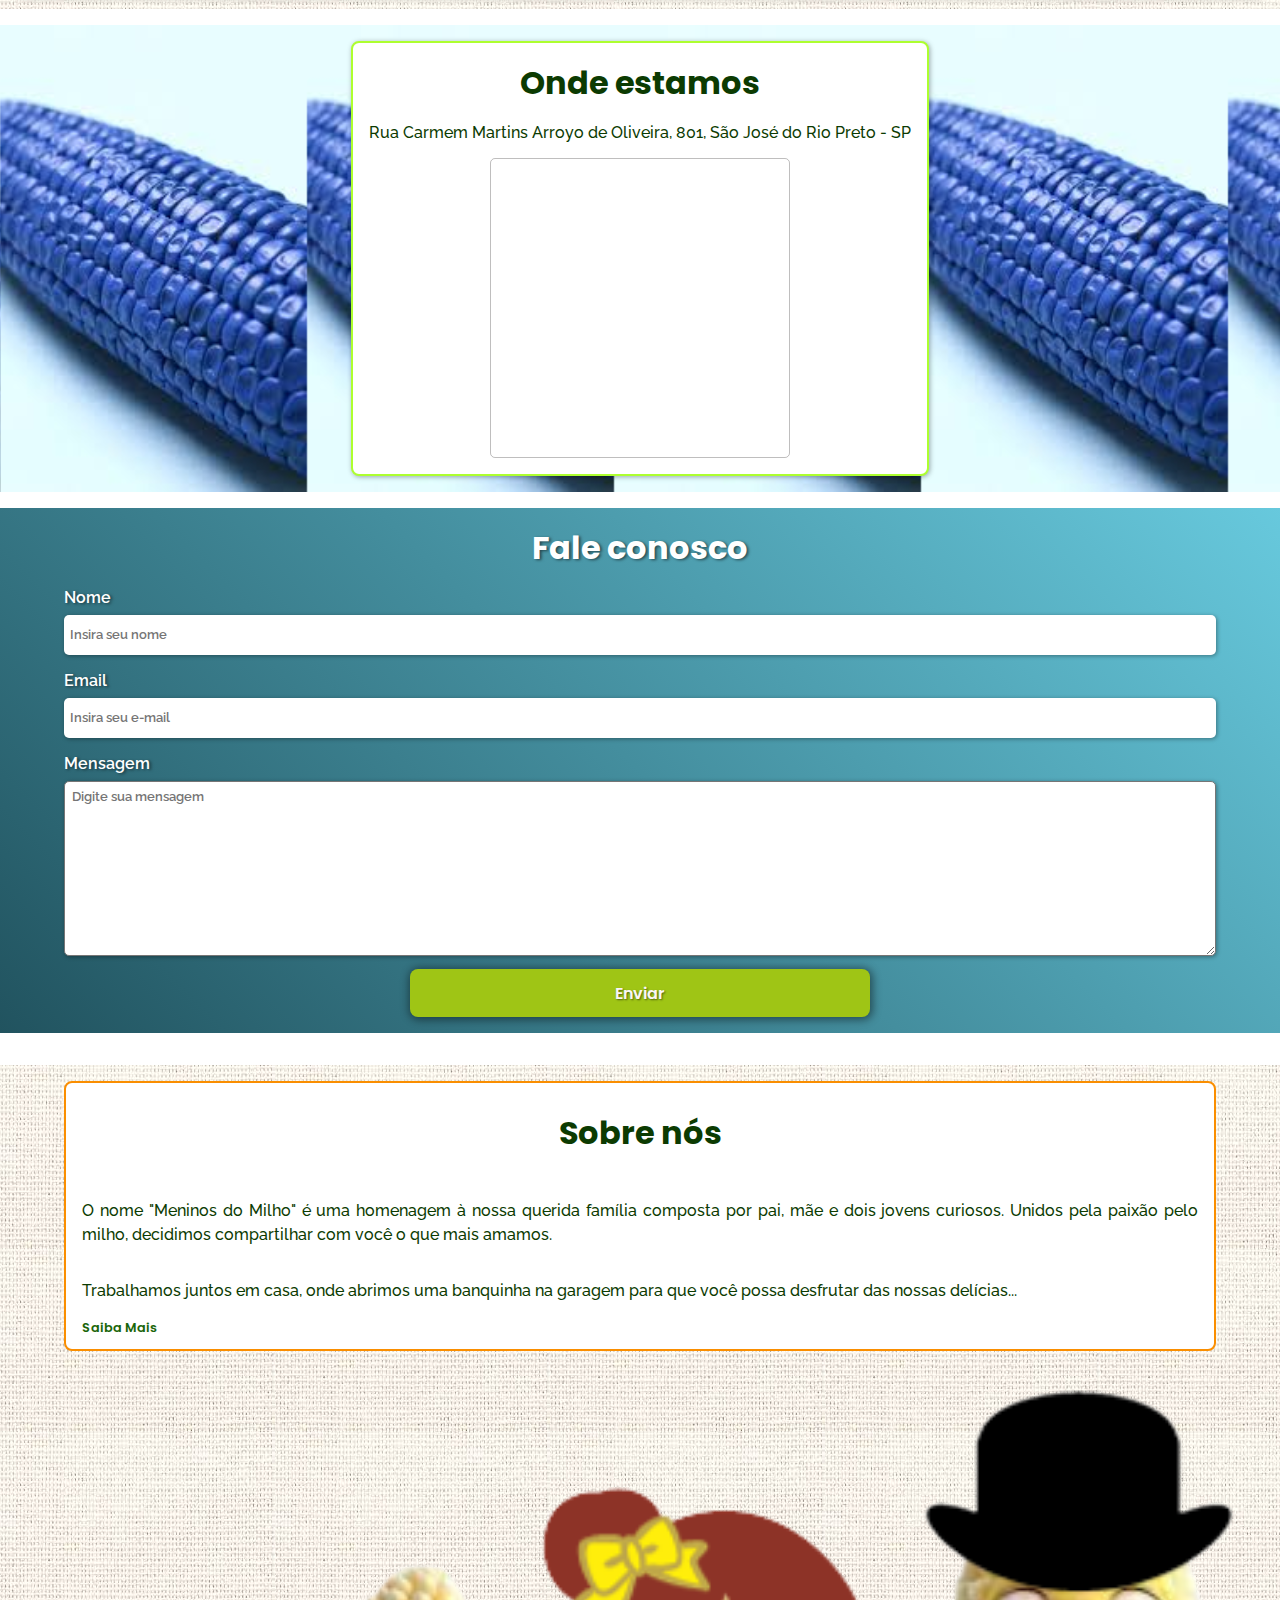
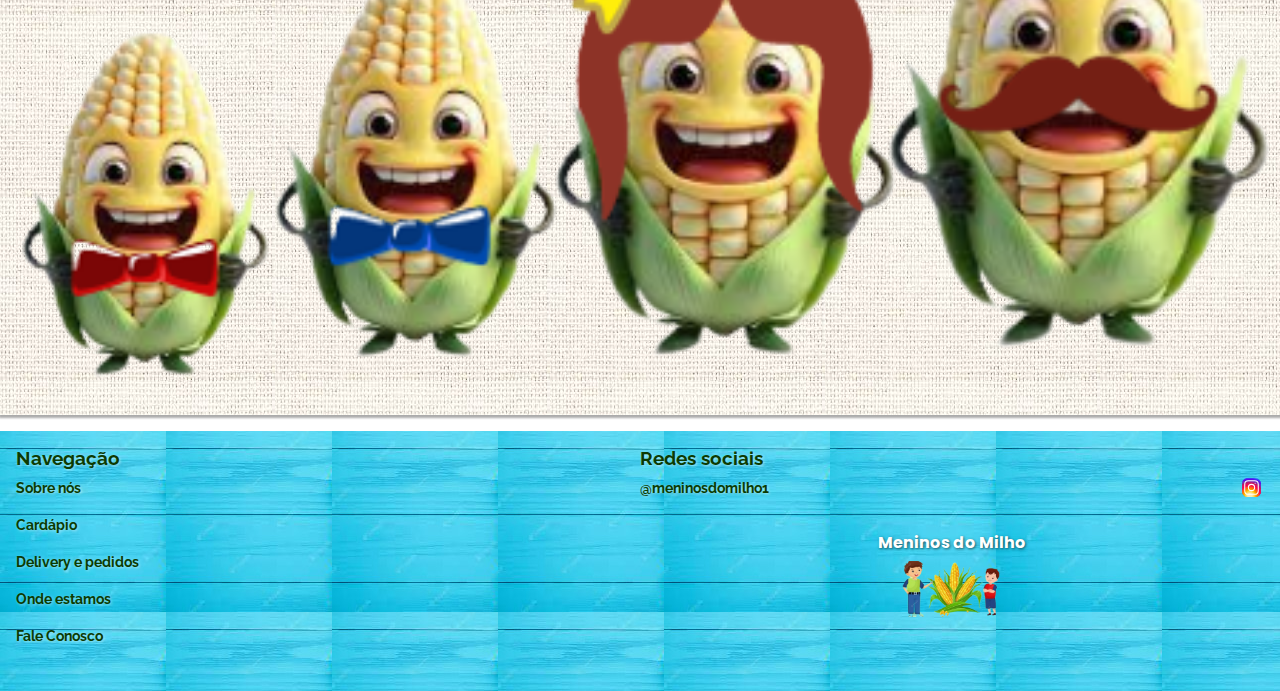
==== commit 17602867: "form pedido" ====
--- a/index.html
+++ b/index.html
@@ -37,11 +37,11 @@
 				</div> 
 			
 				<ul class="menu-burguer">
-					<li class="menu-burguer-lista"><a href="#sobre-nos"  class="item menu-burguer-link">Sobre nós</a></li>
-					<li class="menu-burguer-lista"><a href="#" class="item">Cardápio</a></li>
-					<li class="menu-burguer-lista"><a href="#delivery-pedidos" class="item menu-burguer-link">Delivery e pedidos</a></li>
-					<li class="menu-burguer-lista"><a href="#onde-estamos" class="item menu-burguer-link">Onde estamos</a></li>
-					<li class="menu-burguer-lista"><a href="#fale-conosco" class="item menu-burguer-link">Fale conosco</a></li>
+					<li class="menu-burguer-lista scroll"><a href="#sobre-nos"  class="item menu-burguer-link" target="_self">Sobre nós</a></li>
+					<li class="menu-burguer-lista"><a href="pagina2.html" class="item" target="_self">Cardápio</a></li>
+					<li class="menu-burguer-lista scroll"><a href="#delivery-pedidos" class="item menu-burguer-link" target="_self">Delivery e pedidos</a></li>
+					<li class="menu-burguer-lista scroll"><a href="#onde-estamos" class="item menu-burguer-link " target="_self">Onde estamos</a></li>
+					<li class="menu-burguer-lista scroll"><a href="#fale-conosco" class="item menu-burguer-link scroll" target="_self">Fale conosco</a></li>
 				</ul>
 			</nav>
 			<div class="teste-2">
--- a/style.css
+++ b/style.css
@@ -48,7 +48,11 @@
 }
 
 .teste {
-	display: flex;
+	position: fixed;
+	z-index: 100;
+	display: flex;
+	width: 100%;
+	height: 85px;
 	justify-content: space-between;
 	padding: 1em;
 	border-bottom: 1px solid rgba(0, 0, 0, 0.171);
@@ -57,8 +61,10 @@
 }
 
 .teste-2 {
-	width: 100%;
-	height: 150px;
+	position: relative;
+	width: 100%;
+	height: 130px;
+	top: 85px;
 	display: flex;
 	flex-direction: column;
 	justify-content: center;
@@ -93,9 +99,10 @@
 /*-----UL-----*/
 .menu-burguer {
 	box-sizing: border-box;
-	position: absolute;
+	position: fixed;
 	top: 85px;
 	width: 100%;
+
 	border: 5px solid rgb(62, 204, 6);
 	border-bottom-left-radius: 8px;
 	border-bottom-right-radius: 8px;
@@ -108,7 +115,7 @@
 	overflow-y: hidden;
 }
 #menu.active .menu-burguer {
-	height: 185px;
+	height: 184px;
 	visibility: visible;
 }
 
@@ -147,9 +154,9 @@
 
 /*-----Este abaixo é o div redondo verde------*/
 .menu-container {
-	position: absolute;
+	position: fixed;
 	top: 1em;
-	right: 1em;
+	left: 83%;
 	width: 50px;
 	height: 50px;
 	display: flex;
@@ -159,6 +166,7 @@
 	border: 1px solid rgba(72, 255, 0, 0.534);
 	box-shadow: 1px 1px 2px 2px rgba(0, 0, 0, 0.295);
 	border-radius: 50%;
+	z-index: 1000;
 }
 .menu-burguer-lista {
 	list-style: none;
@@ -633,6 +641,7 @@
 	border-radius: 5px;
 	border: 1px solid rgba(43, 39, 39, 0.301);
 }
+/* ---------- MAIN ----------*/
 /* ---------- RODAPE -----------*/
 .footer {
 	font-family: "Raleway", sans-serif;
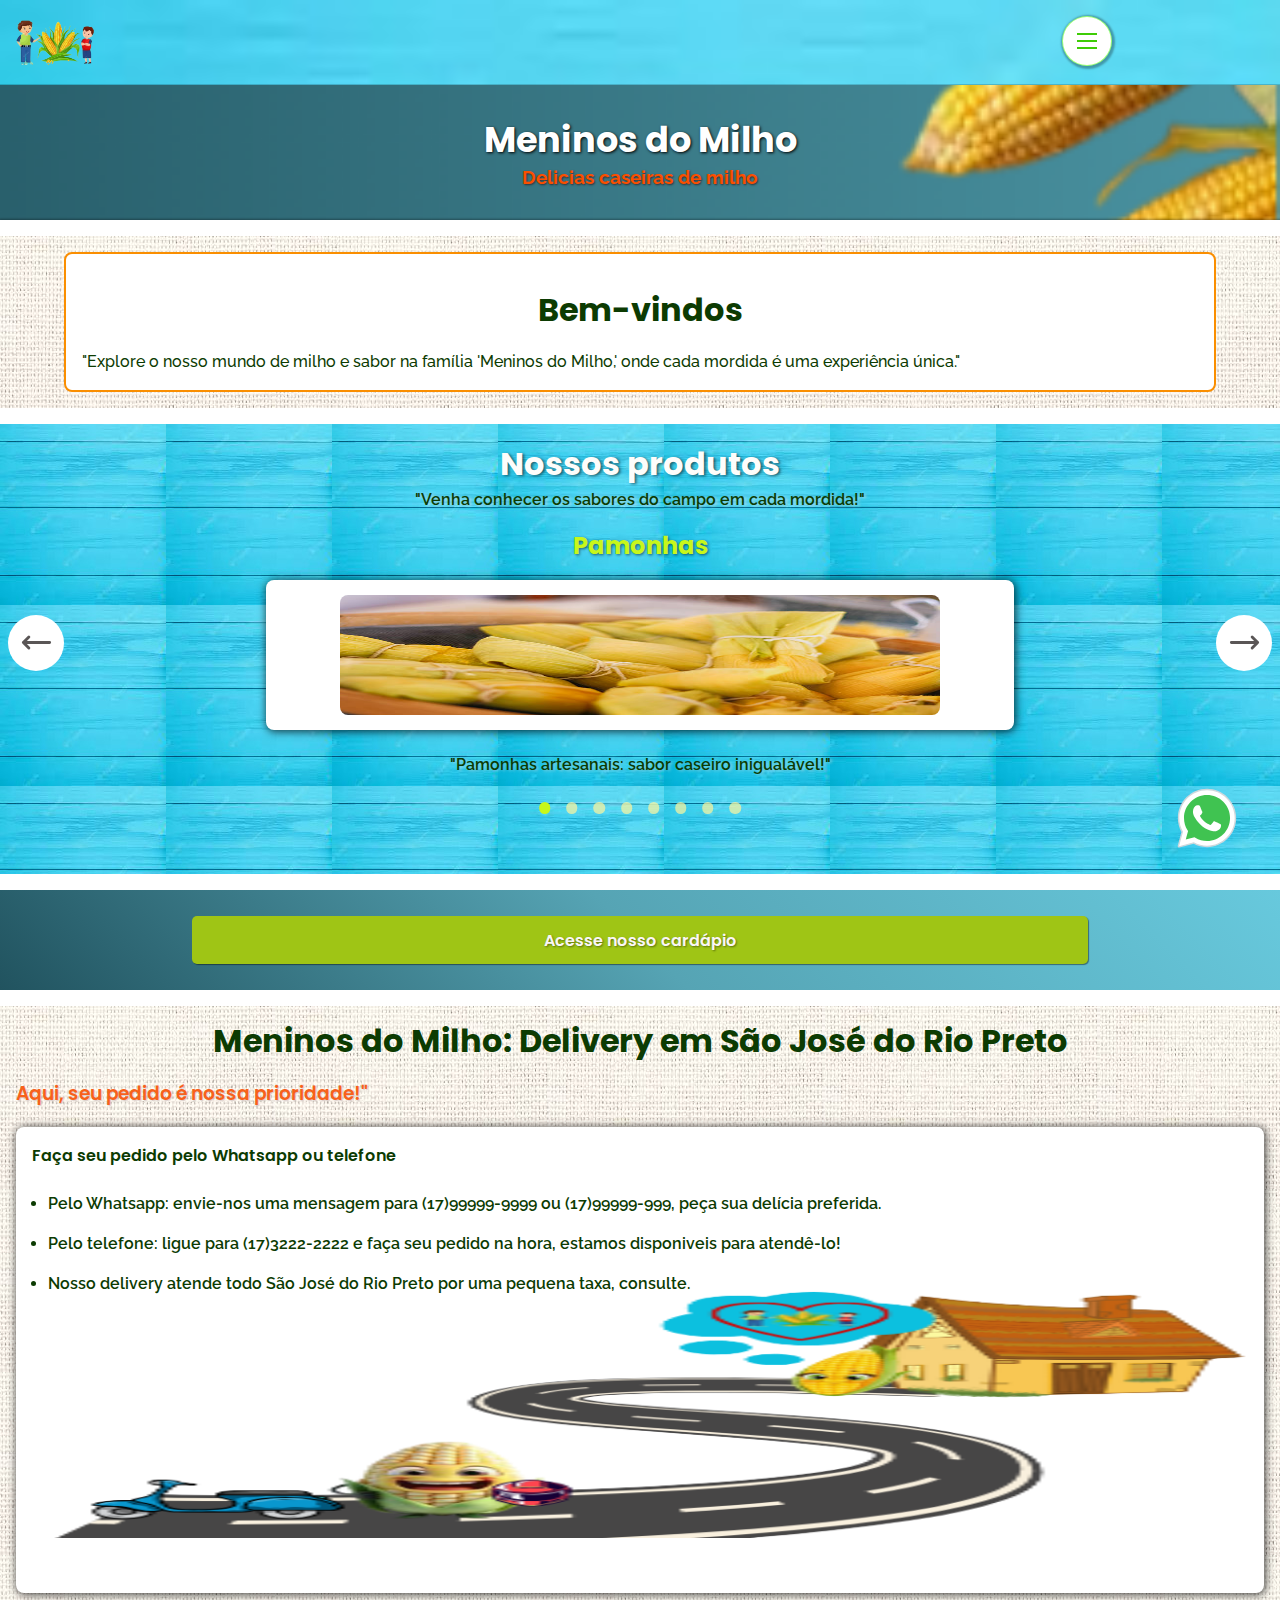
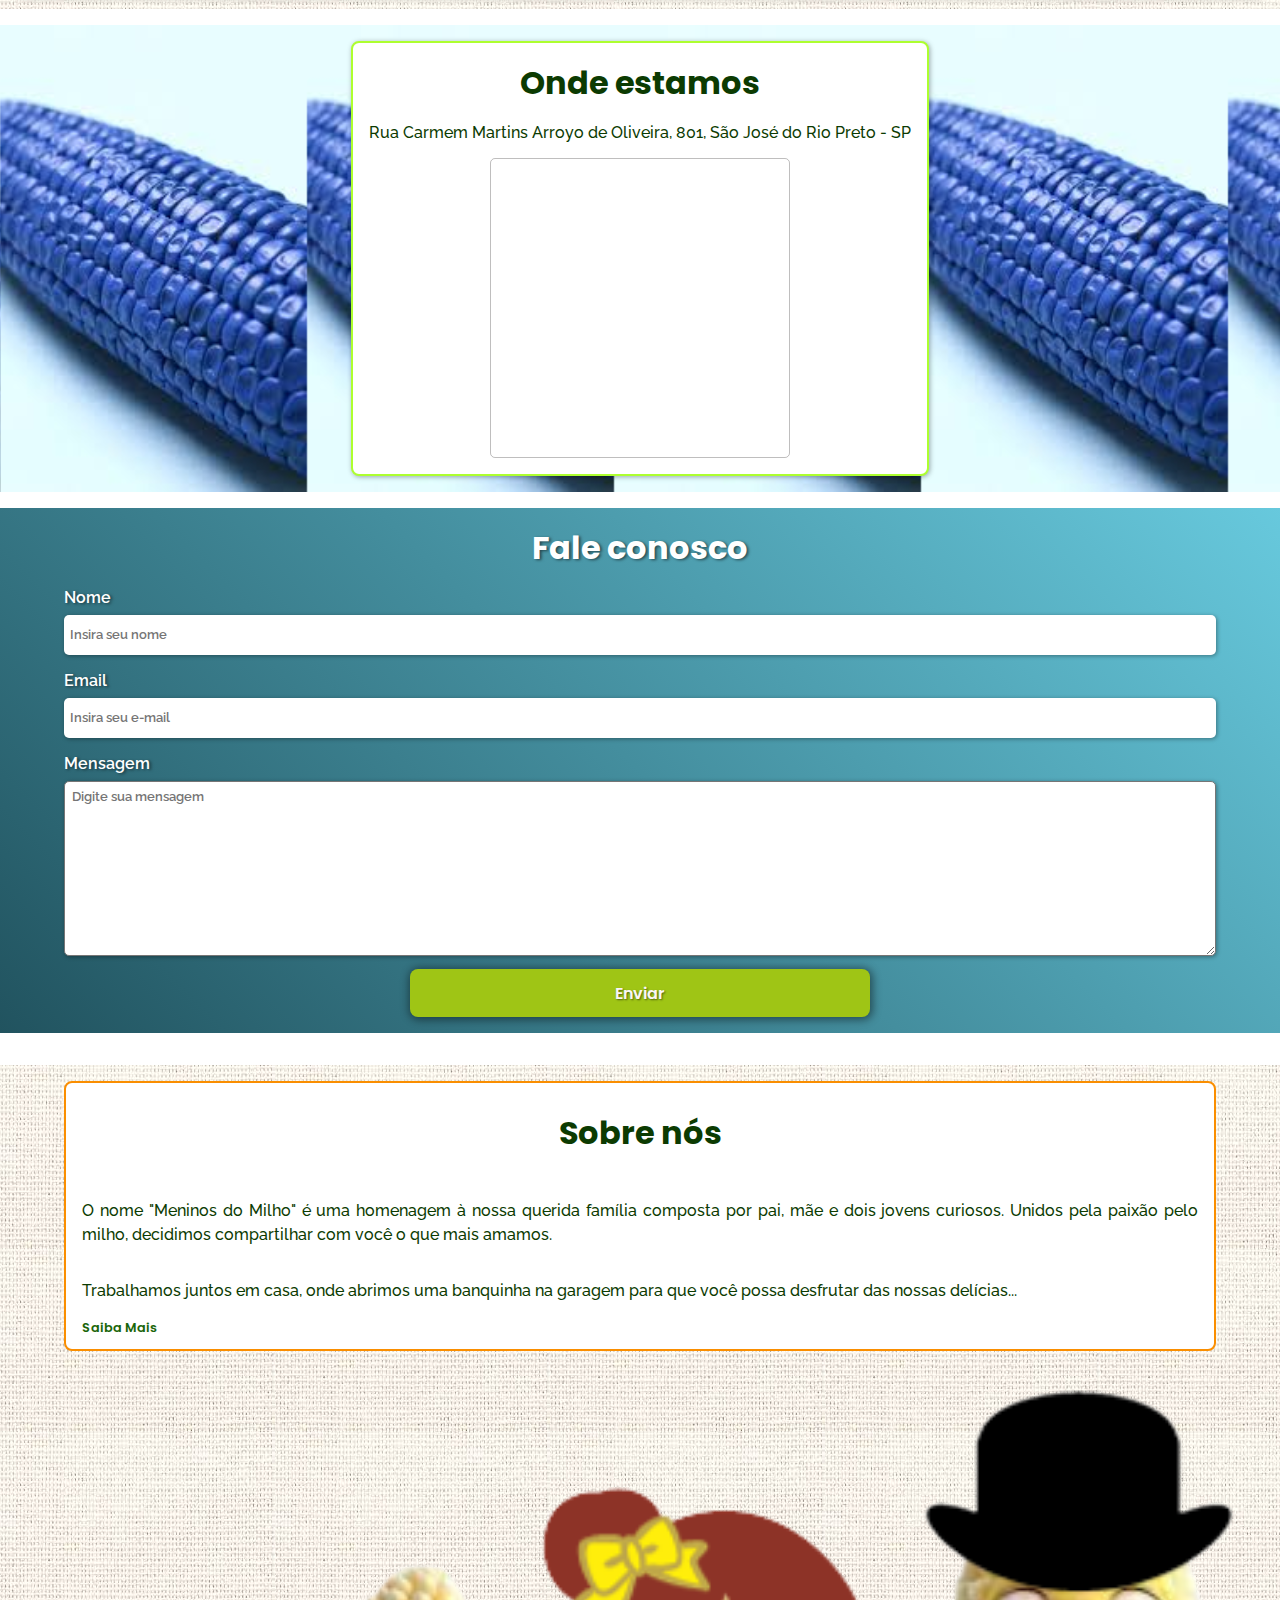
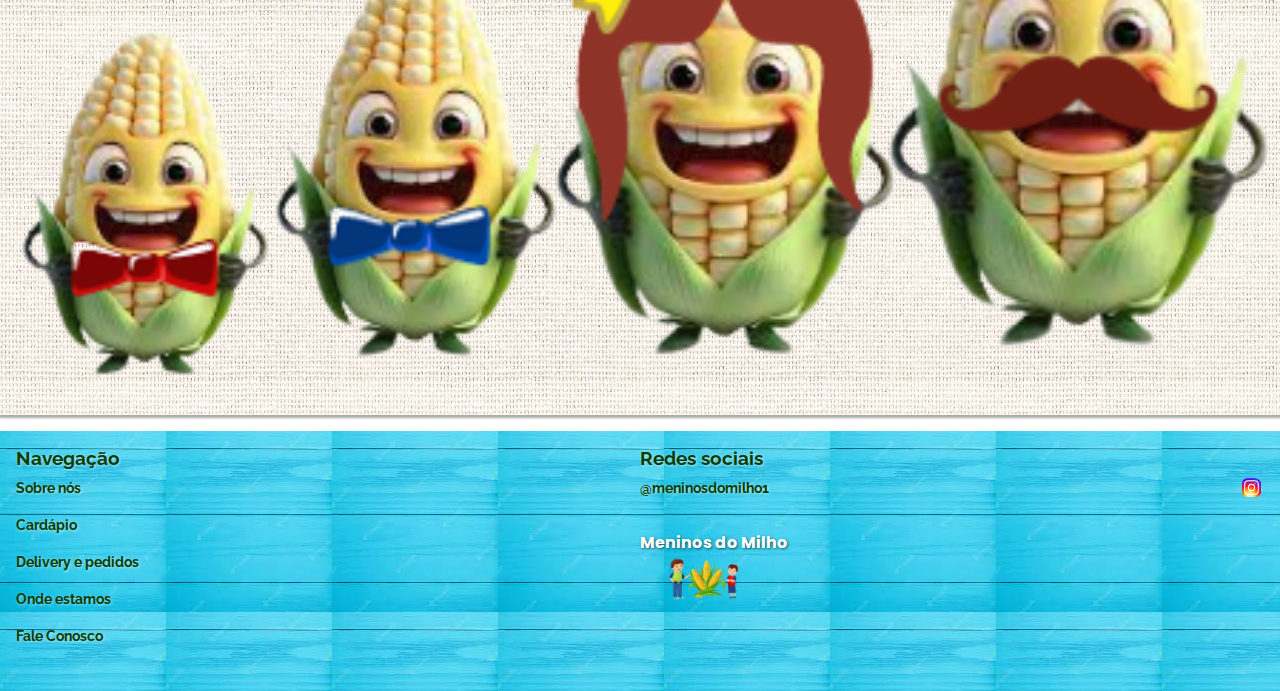
==== commit 4701b293: "footer" ====
--- a/index.html
+++ b/index.html
@@ -229,7 +229,7 @@
 				<div class="acessa-cardapio-container">
 					<a
 						class="acessa-cardapio"
-						href="#"
+						href="pagina2.html"
 						>Acesse nosso cardápio</a
 					>
 				</div>
@@ -255,7 +255,7 @@
 							estamos disponiveis para atendê-lo!
 						</li>
 						<li class="lista-item">
-							Nosso delivery atende todo São José do Rio Preto
+							Nosso delivery atende todo São José do Rio Preto por uma pequena taxa, consulte.
 						</li>
 					</ul>
 					<img
--- a/style.css
+++ b/style.css
@@ -667,7 +667,7 @@
 	width: 100%;
 	display: flex;
 	flex-direction: column;
-	align-items: center;
+	align-items: start;
 	padding-top: 1.5em;
 }
 .titulo-footer {
@@ -679,7 +679,8 @@
 
 .footer-img {
 	width: 100px;
-	margin: auto;
+	align-self: start;
+	padding-left: 1.8em;
 }
 
 .lista-link {
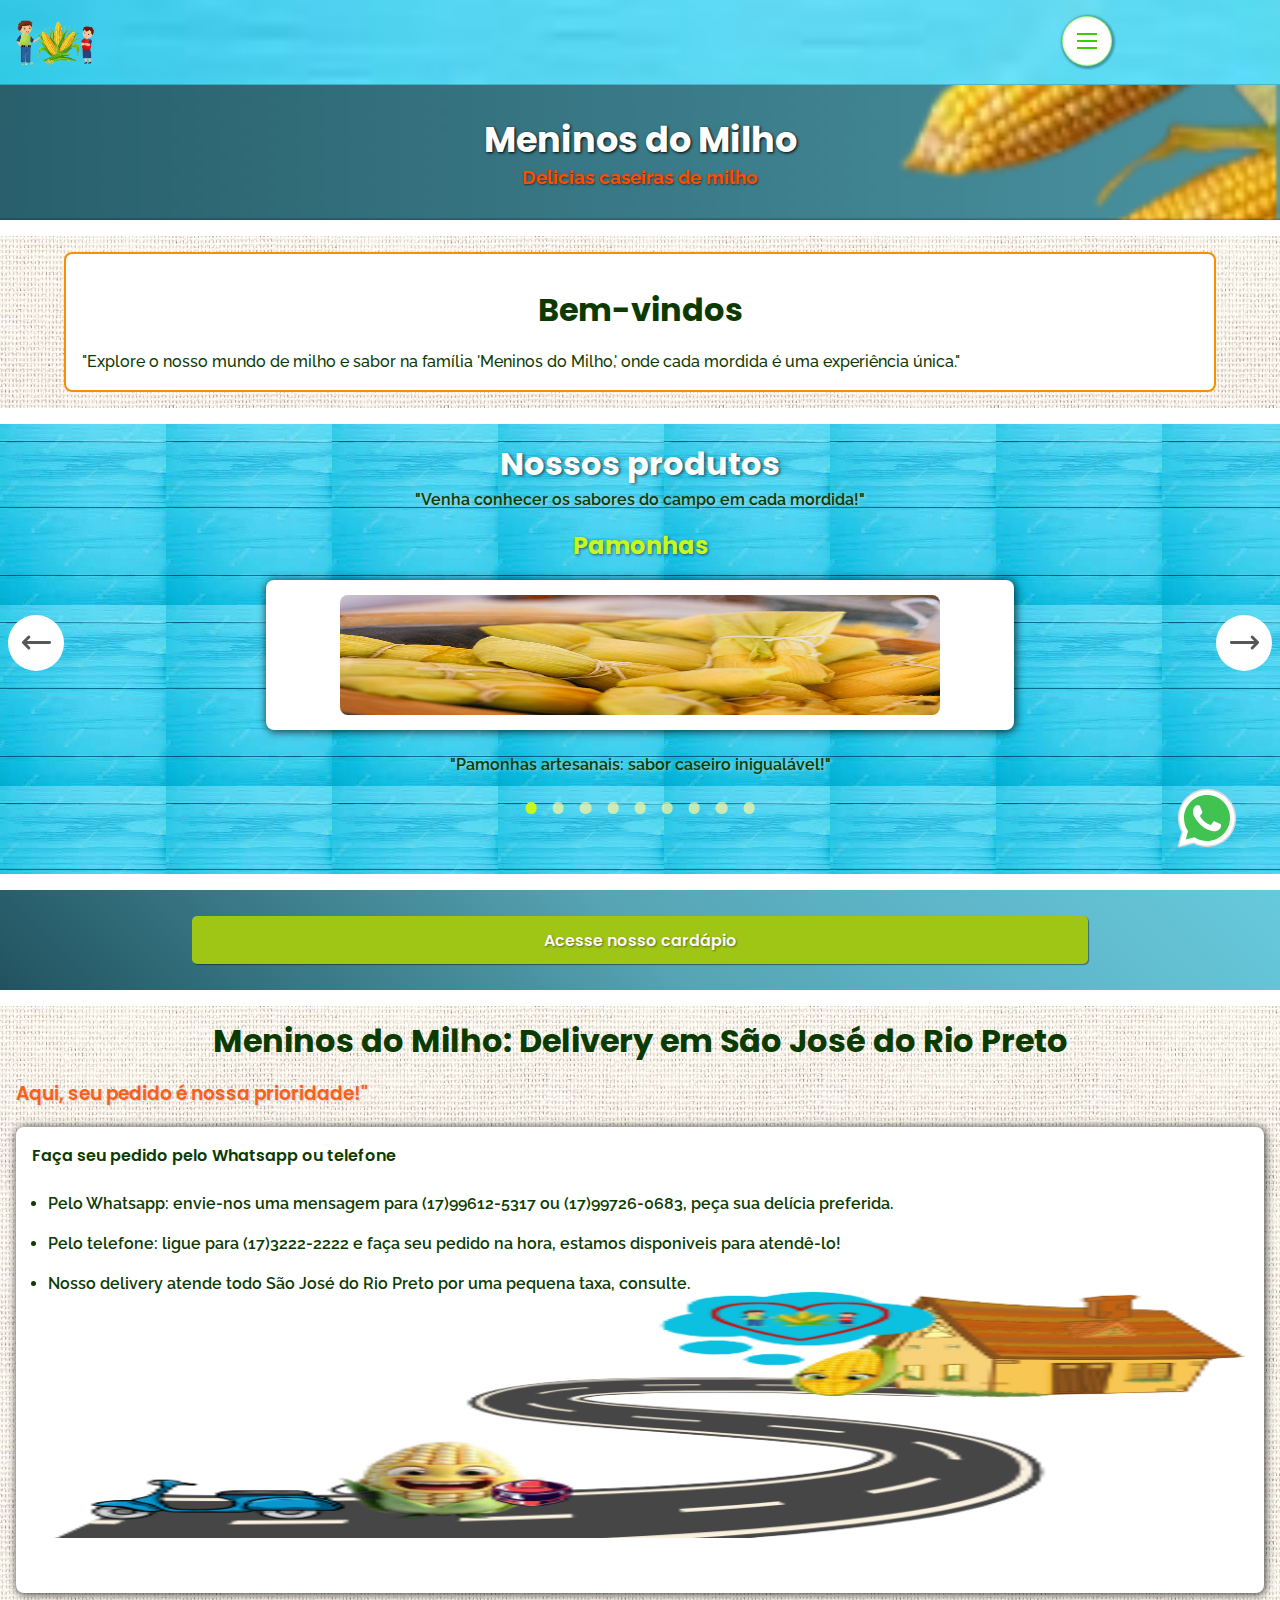
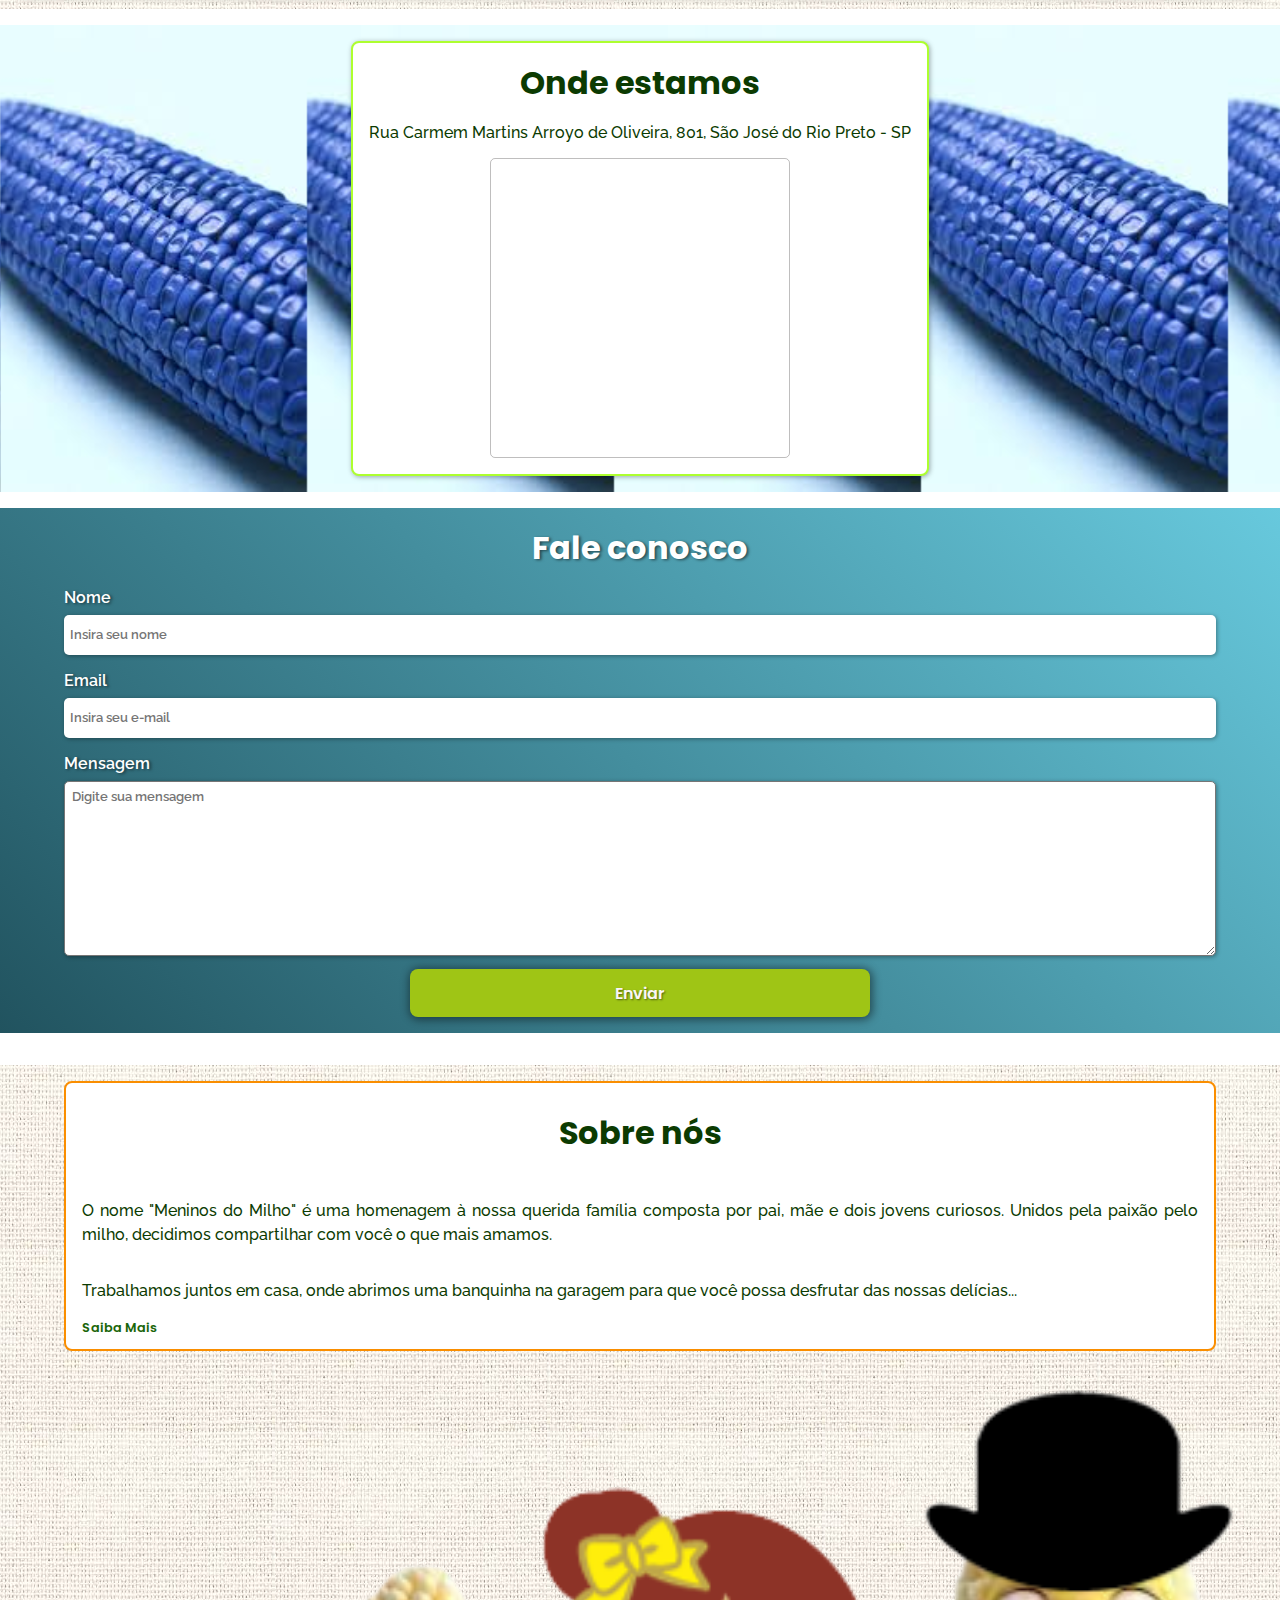
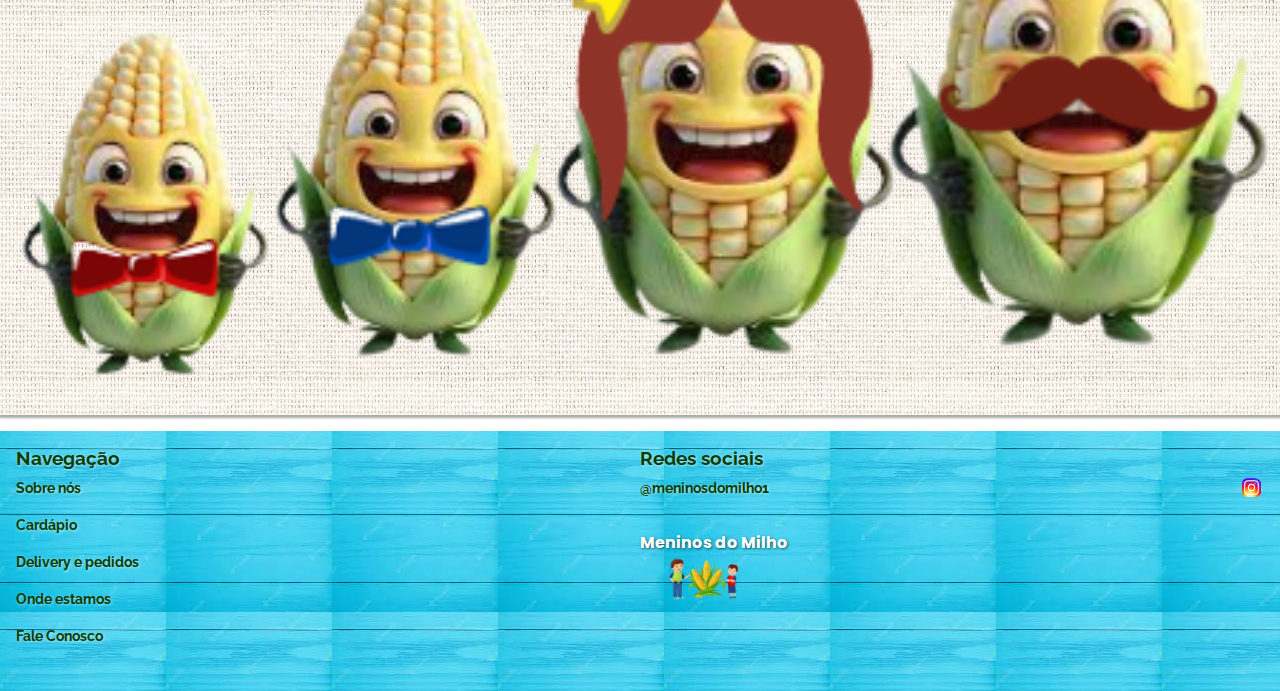
==== commit 69205cae: "atualização imgs" ====
--- a/index.html
+++ b/index.html
@@ -38,7 +38,7 @@
 			
 				<ul class="menu-burguer">
 					<li class="menu-burguer-lista scroll"><a href="#sobre-nos"  class="item menu-burguer-link" target="_self">Sobre nós</a></li>
-					<li class="menu-burguer-lista"><a href="pagina2.html" class="item" target="_self">Cardápio</a></li>
+					<li class="menu-burguer-lista scroll"><a href="pagina2.html" class="item" target="_self">Cardápio</a></li>
 					<li class="menu-burguer-lista scroll"><a href="#delivery-pedidos" class="item menu-burguer-link" target="_self">Delivery e pedidos</a></li>
 					<li class="menu-burguer-lista scroll"><a href="#onde-estamos" class="item menu-burguer-link " target="_self">Onde estamos</a></li>
 					<li class="menu-burguer-lista scroll"><a href="#fale-conosco" class="item menu-burguer-link scroll" target="_self">Fale conosco</a></li>
@@ -51,7 +51,7 @@
 
 		</header>
 		<main class="main">
-				<a id="icon-whatsapp" aria-label="Chat on WhatsApp" href="https://wa.me//55170000000?text=Ola,%20quero%20conhecer%20as%20delicias%20de%20milho!"><img alt="Chat on WhatsApp" src="whats.svg" /></a>
+				<a id="icon-whatsapp" aria-label="Chat on WhatsApp" href="https://wa.me//5517996125317?text=Ola,%20quero%20conhecer%20as%20delicias%20de%20milho!"><img alt="Chat on WhatsApp" src="whats.svg" /></a>
 		
 			<section class="boas-vindas">
 				<div class="container-boas-vindas">
@@ -157,6 +157,8 @@
 							</p>
 						</div>
 					</div>
+				
+			
 					<div class="slide slide--7">
 						<div class="produtos-container">
 							<h3 class="produtos__container--header">Geleias</h3>
@@ -185,6 +187,21 @@
 							<p class="produtos-texto">
 								"Versatilidade em cada grão, o ingrediente que transforma
 								receitas em obras-primas."
+							</p>
+						</div>
+					</div>
+					<div class="slide slide--9">
+						<div class="produtos-container">
+							<h3 class="produtos__container--header">Sorvete cremoso de milho</h3>
+							<div class="produtos-container-img">
+								<img
+									class="slide-img--pamonha"
+									src="imgs/sorvetedemilhoverde.png"
+									alt=""
+								/>
+							</div>
+							<p class="produtos-texto">
+								"Sorvete de milho verde natural, cremoso e realmente delicioso."
 							</p>
 						</div>
 					</div>
@@ -247,8 +264,8 @@
 					</h4>
 					<ul class="delivery-lista">
 						<li class="lista-item">
-							Pelo Whatsapp: envie-nos uma mensagem para (17)99999-9999 ou
-							(17)99999-999, peça sua delícia preferida.
+							Pelo Whatsapp: envie-nos uma mensagem para (17)99612-5317 ou
+							(17)99726-0683, peça sua delícia preferida.
 						</li>
 						<li class="lista-item">
 							Pelo telefone: ligue para (17)3222-2222 e faça seu pedido na hora,
@@ -392,7 +409,7 @@
 					>
 					<a
 						class="item"
-						href="#" target="_self"
+						href="pagina2.html" target="_self"
 						>Cardápio</a
 					>
 						<a
--- a/style.css
+++ b/style.css
@@ -663,6 +663,7 @@
 	justify-content: space-between;
 	width: 100%;
 }
+
 .container-img-footer {
 	width: 100%;
 	display: flex;
@@ -670,6 +671,7 @@
 	align-items: start;
 	padding-top: 1.5em;
 }
+
 .titulo-footer {
 	font-family: "Poppins", sans-serif;
 	font-size: 1em;
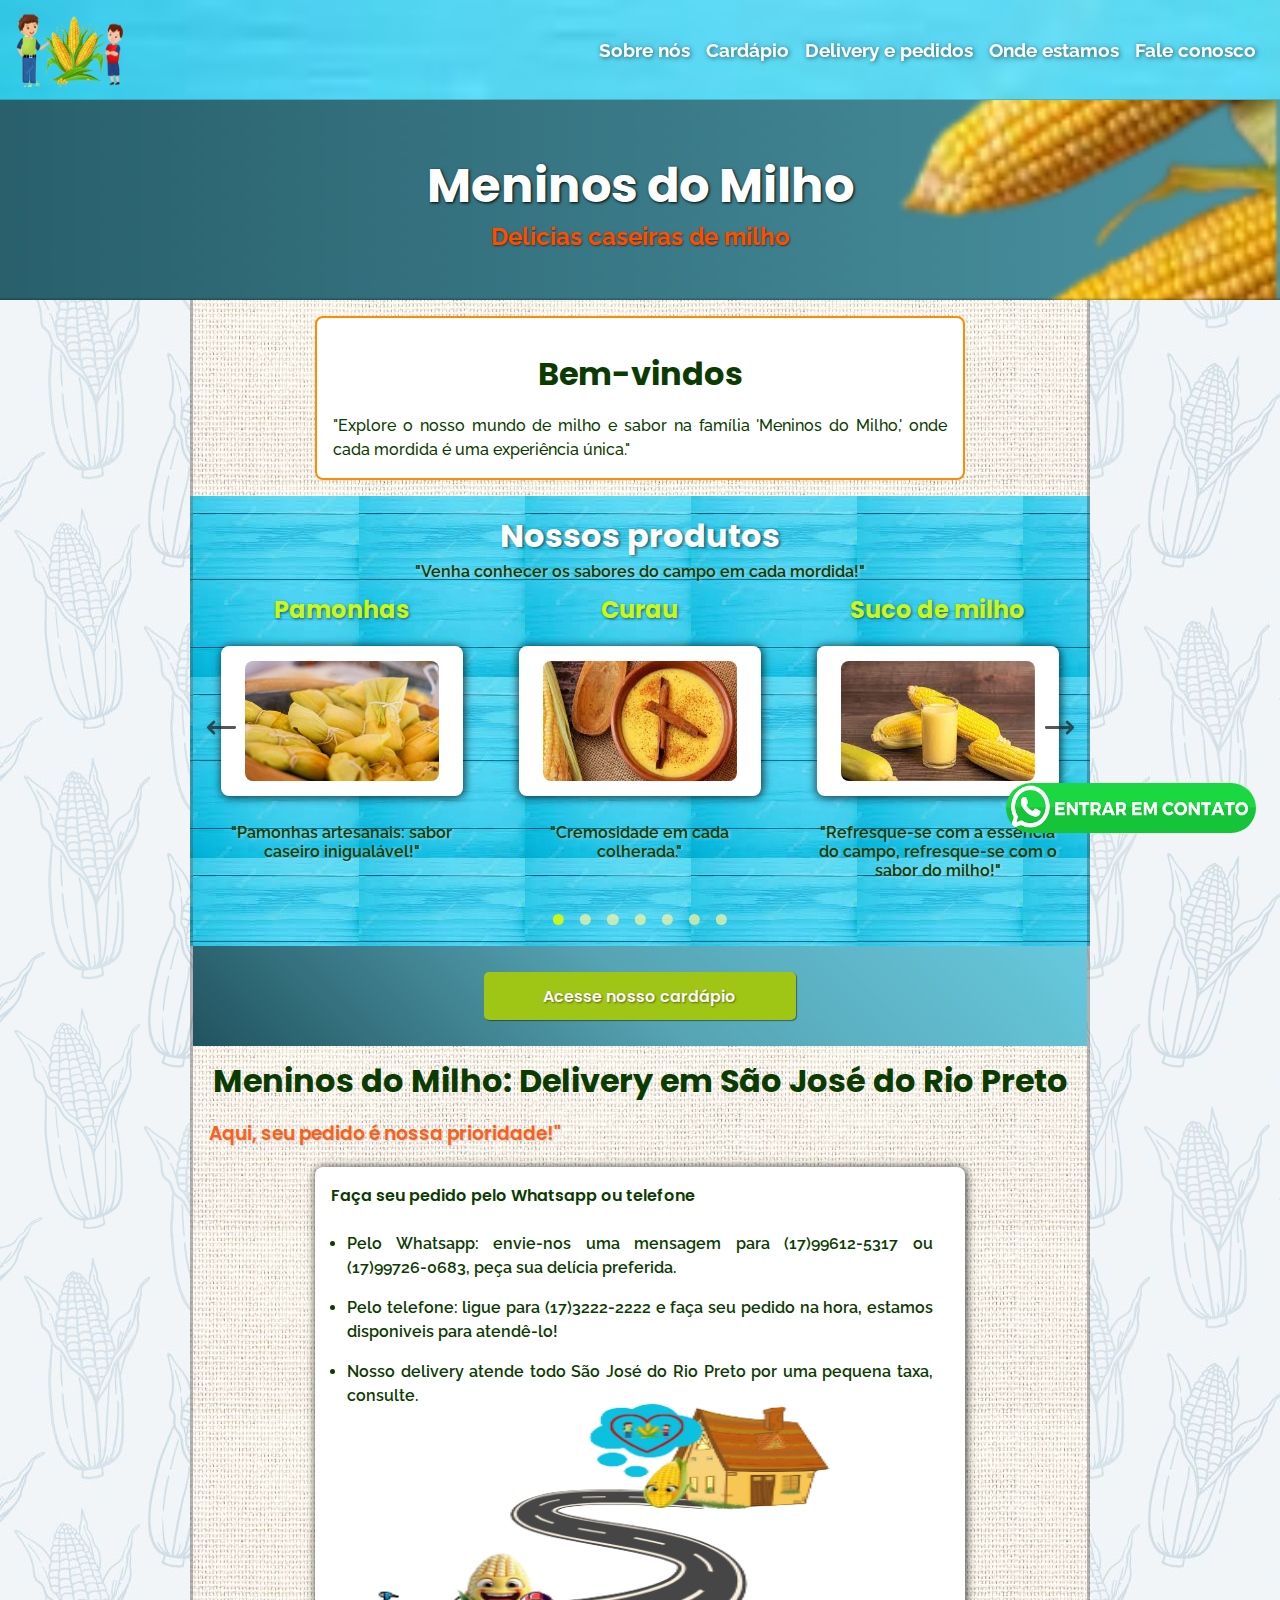
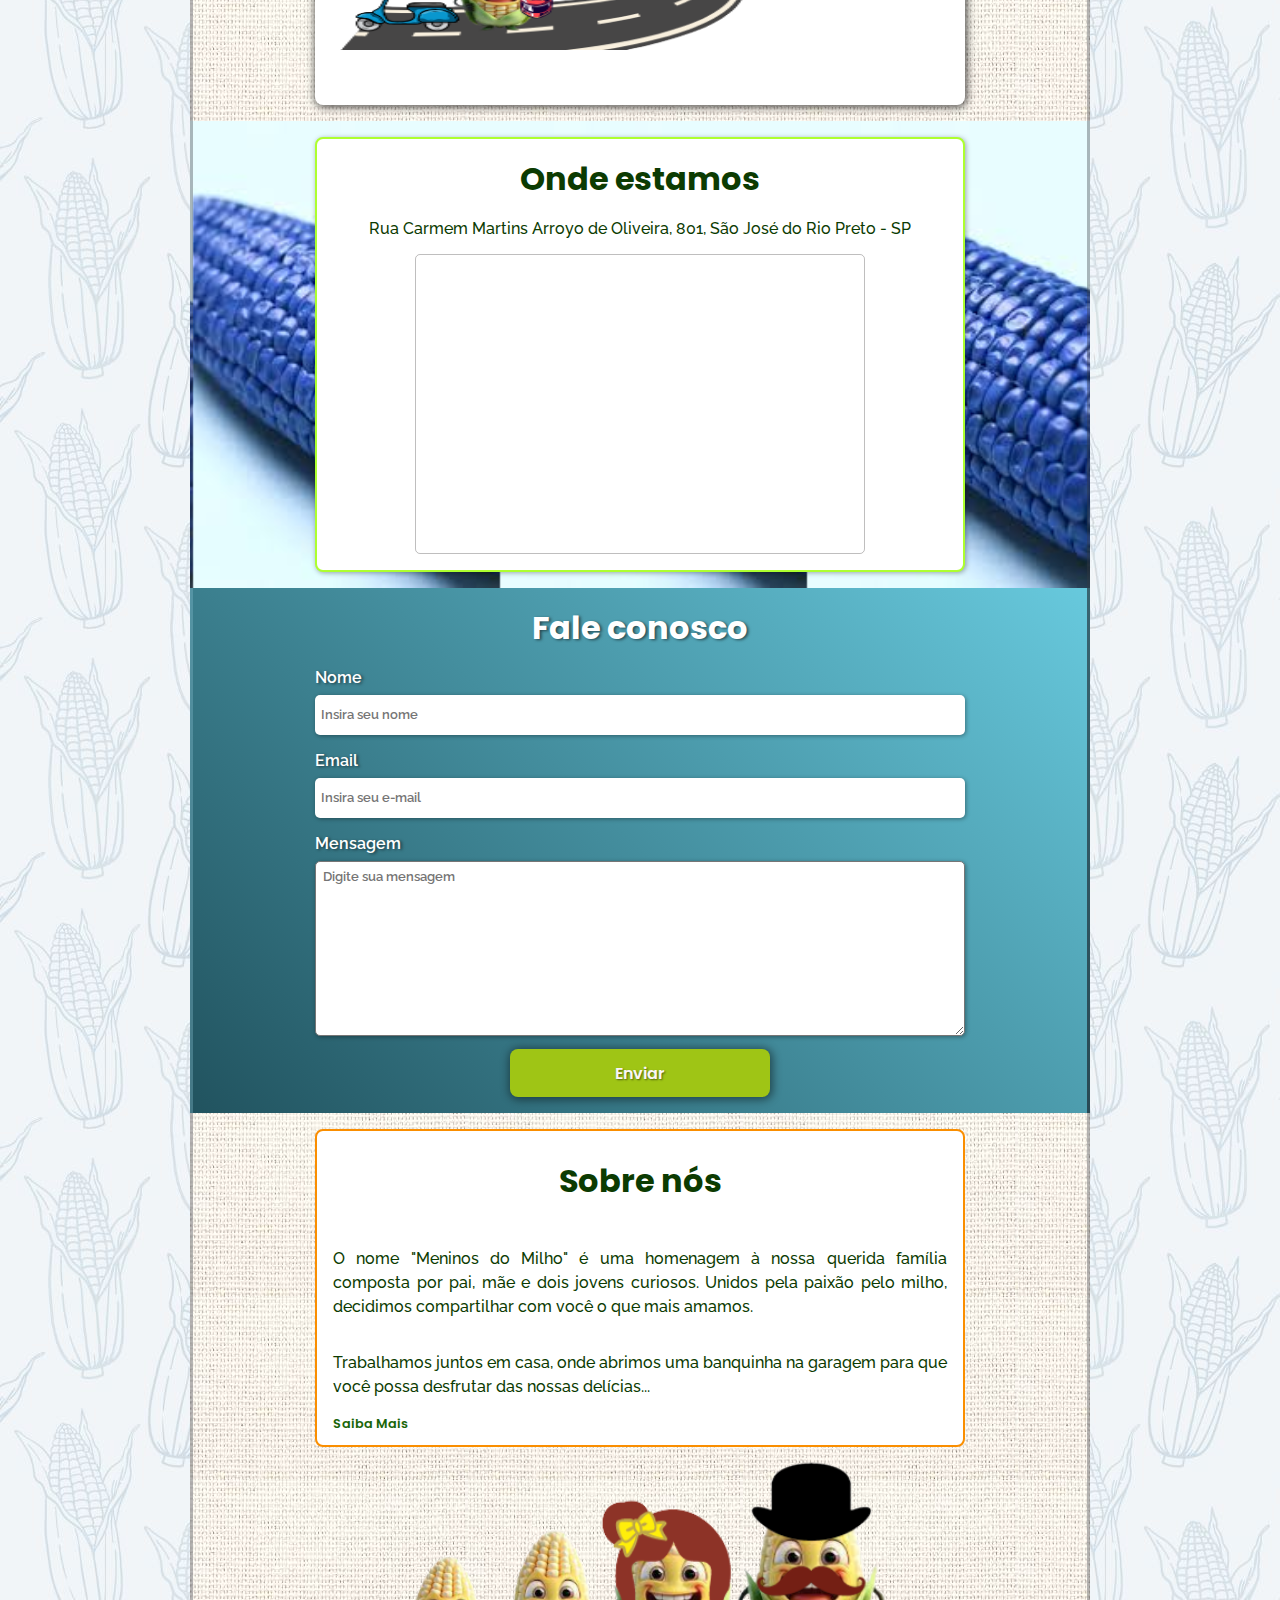
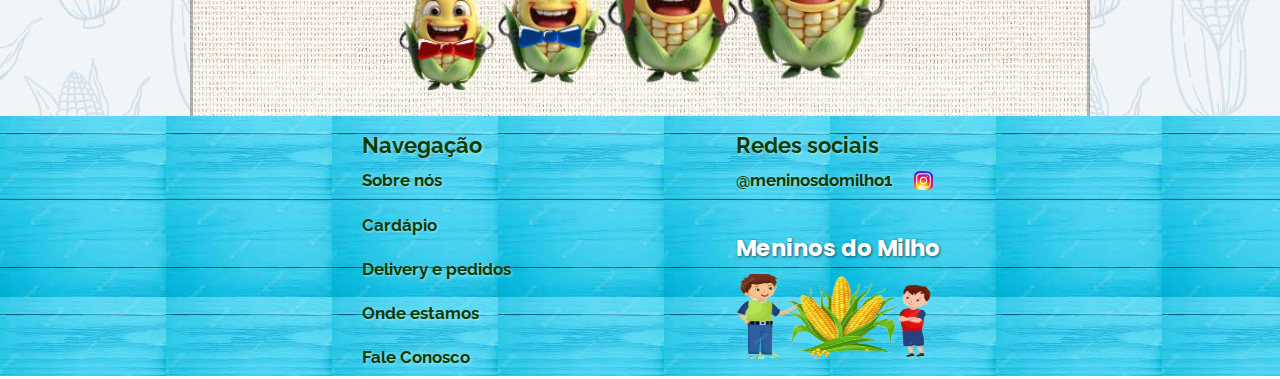
==== commit a72da0b0: "media query" ====
--- a/index.html
+++ b/index.html
@@ -8,7 +8,7 @@
 		/>
 		<link
 			rel="icon"
-			href="imgs/favicon.ico"
+			href="./favicon-32x32.png"
 		/>
 		<title>Meninos do milho</title>
 	
@@ -16,6 +16,7 @@
 			rel="stylesheet"
 			href="style.css"
 		/>
+		<link rel="stylesheet" href="mediaqueries.css">
 		<script
 			defer
 			src="main.js"
@@ -192,7 +193,7 @@
 					</div>
 					<div class="slide slide--9">
 						<div class="produtos-container">
-							<h3 class="produtos__container--header">Sorvete cremoso de milho</h3>
+							<h3 class="produtos__container--header">Sorvete de milho</h3>
 							<div class="produtos-container-img">
 								<img
 									class="slide-img--pamonha"
@@ -335,7 +336,7 @@
 					></textarea>
 					<button
 						class="button-submit"
-						type="submit"
+						type="submit" onclick="enviarFormulario()"
 					>
 						Enviar
 					</button>
--- a/style.css
+++ b/style.css
@@ -102,7 +102,6 @@
 	position: fixed;
 	top: 85px;
 	width: 100%;
-
 	border: 5px solid rgb(62, 204, 6);
 	border-bottom-left-radius: 8px;
 	border-bottom-right-radius: 8px;
@@ -314,6 +313,7 @@
 	position: relative;
 	display: flex;
 	align-items: center;
+	justify-content: center;
 
 	/* IN THE END */
 	overflow: hidden;
@@ -402,7 +402,7 @@
 	display: flex;
 	flex-direction: column;
 	align-items: center;
-	justify-content: space-around;
+	gap: 1.2em;
 }
 .produtos-container-img {
 	width: 90%;
--- a/mediaqueries.css
+++ b/mediaqueries.css
@@ -0,0 +1,164 @@
+@charset "utf-8";
+
+@media screen and (min-width: 1000px) {
+	html {
+		overflow-x: hidden;
+	}
+	.main {
+		background-image: url(imgs/testefundomilhoazul1.jpg);
+		gap: 0em;
+	}
+	.header {
+		height: auto;
+	}
+	#icon-whatsapp {
+		animation: none;
+		right: 1.5em;
+	}
+
+	#icon-whatsapp > img {
+		content: url(imgs/botaowhats2.png);
+		width: 250px;
+		height: 50px;
+		animation: anima-botao 1s ease-in-out alternate infinite;
+		border-radius: 50px;
+	}
+	.teste {
+		height: 100px;
+	}
+	.teste-2 {
+		height: 300px;
+		top: 50px;
+	}
+	.teste-2 > h1 {
+		font-size: 3em;
+	}
+	.teste-2 > p {
+		font-size: 1.5em;
+	}
+	section,
+	.boas-vindas {
+		margin: 0 auto;
+		width: 1000px;
+		max-width: 900px;
+		border: 3px solid rgba(54, 58, 65, 0.363);
+		border-top: none;
+		border-bottom: none;
+	}
+
+	.container-boas-vindas,
+	form,
+	.lista-wrap {
+		max-width: 650px;
+		margin: auto;
+	}
+	.container-mapa {
+		width: 650px;
+	}
+	.mapa {
+		width: 450px;
+	}
+
+	img {
+		max-width: 500px;
+	}
+	.img-logo {
+		height: 85px;
+		width: 110px;
+		align-self: center;
+	}
+
+	.menu-container {
+		display: none;
+	}
+	.menu-burguer {
+		box-sizing: border-box;
+		display: block;
+		position: fixed;
+		top: 0;
+		width: 100%;
+		z-index: 10000;
+		visibility: visible;
+		display: flex;
+		padding-right: 1em;
+		height: 100px;
+		display: flex;
+		align-items: center;
+		justify-content: end;
+		border: none;
+	}
+	.menu-burguer-lista {
+		z-index: 10000;
+		background-color: transparent;
+	}
+	.menu-burguer-lista:not(:last-child) {
+		border-bottom: transparent;
+	}
+	.menu-burguer-lista a {
+		color: white;
+		z-index: 10000;
+		font-size: 1.2em;
+		text-shadow: 1px 1px 5px rgba(0, 0, 0, 0.603);
+	}
+	.menu-burguer-lista:hover {
+		border-radius: 8px;
+		background-color: #21535f;
+		transition: 0.15s ease-in-out;
+		padding: 0.6em;
+	}
+
+	.menu-burguer-lista:hover > a {
+		text-shadow: 1px 1px 5px rgba(0, 0, 0, 0.603);
+	}
+
+	.slider {
+		width: 100%;
+		height: 85%;
+		align-items: center;
+		justify-content: space-between;
+	}
+	.slide {
+		width: 33.33%;
+	}
+	.produtos-container {
+		width: 90%;
+	}
+
+	.container-buttons {
+		padding: 0%;
+	}
+	.slider__btn {
+		background-color: transparent;
+	}
+
+	.acessa-cardapio {
+		width: 35%;
+	}
+	.footer {
+		margin-top: 0;
+	}
+	.container-links-footer {
+		width: 60%;
+		margin: auto;
+	}
+	.lista-link,
+	.redes-container {
+		font-size: 1.2em;
+		padding-left: 5em;
+	}
+	.link-container {
+		justify-content: start;
+		gap: 1em;
+	}
+	.container-img-footer {
+		height: 80%;
+	}
+	.titulo-footer {
+		font-size: 1.2em;
+	}
+	.footer-img {
+		height: 100px;
+		width: 200px;
+		padding: 0;
+	}
+}
